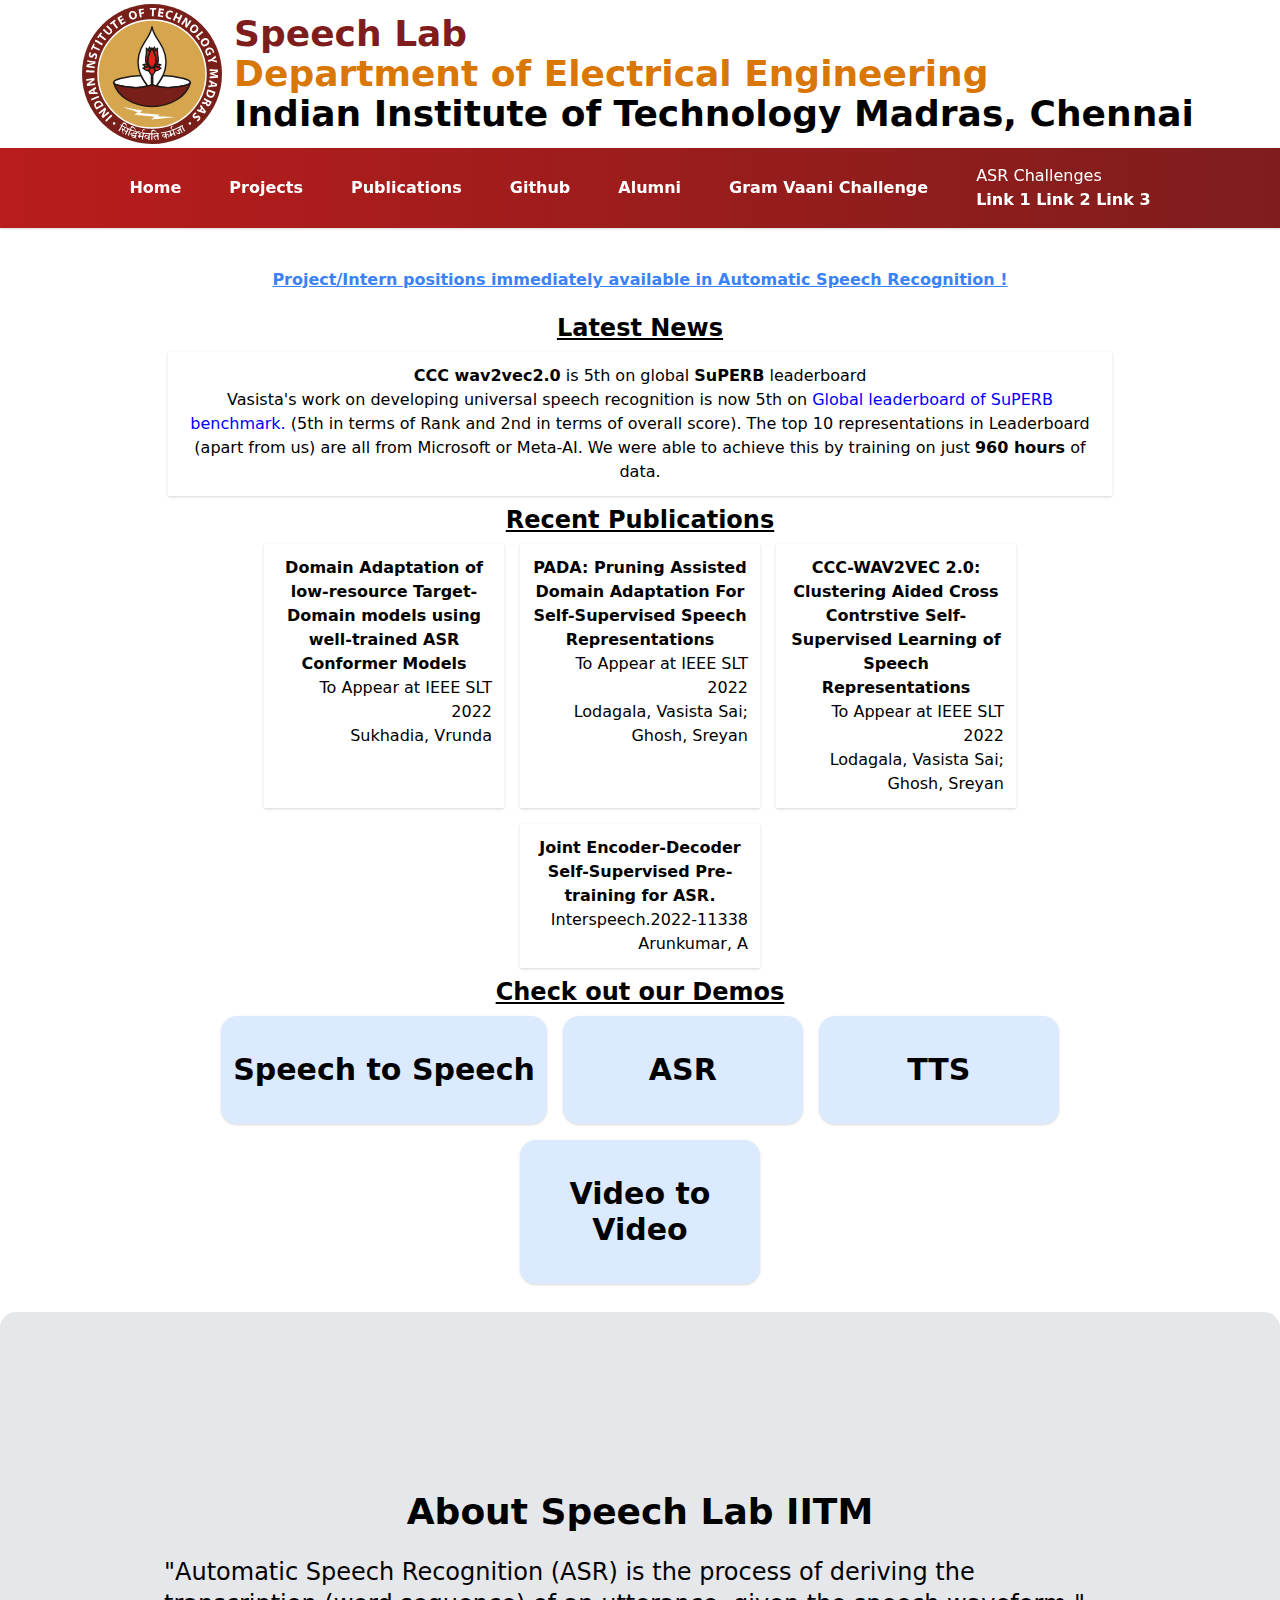
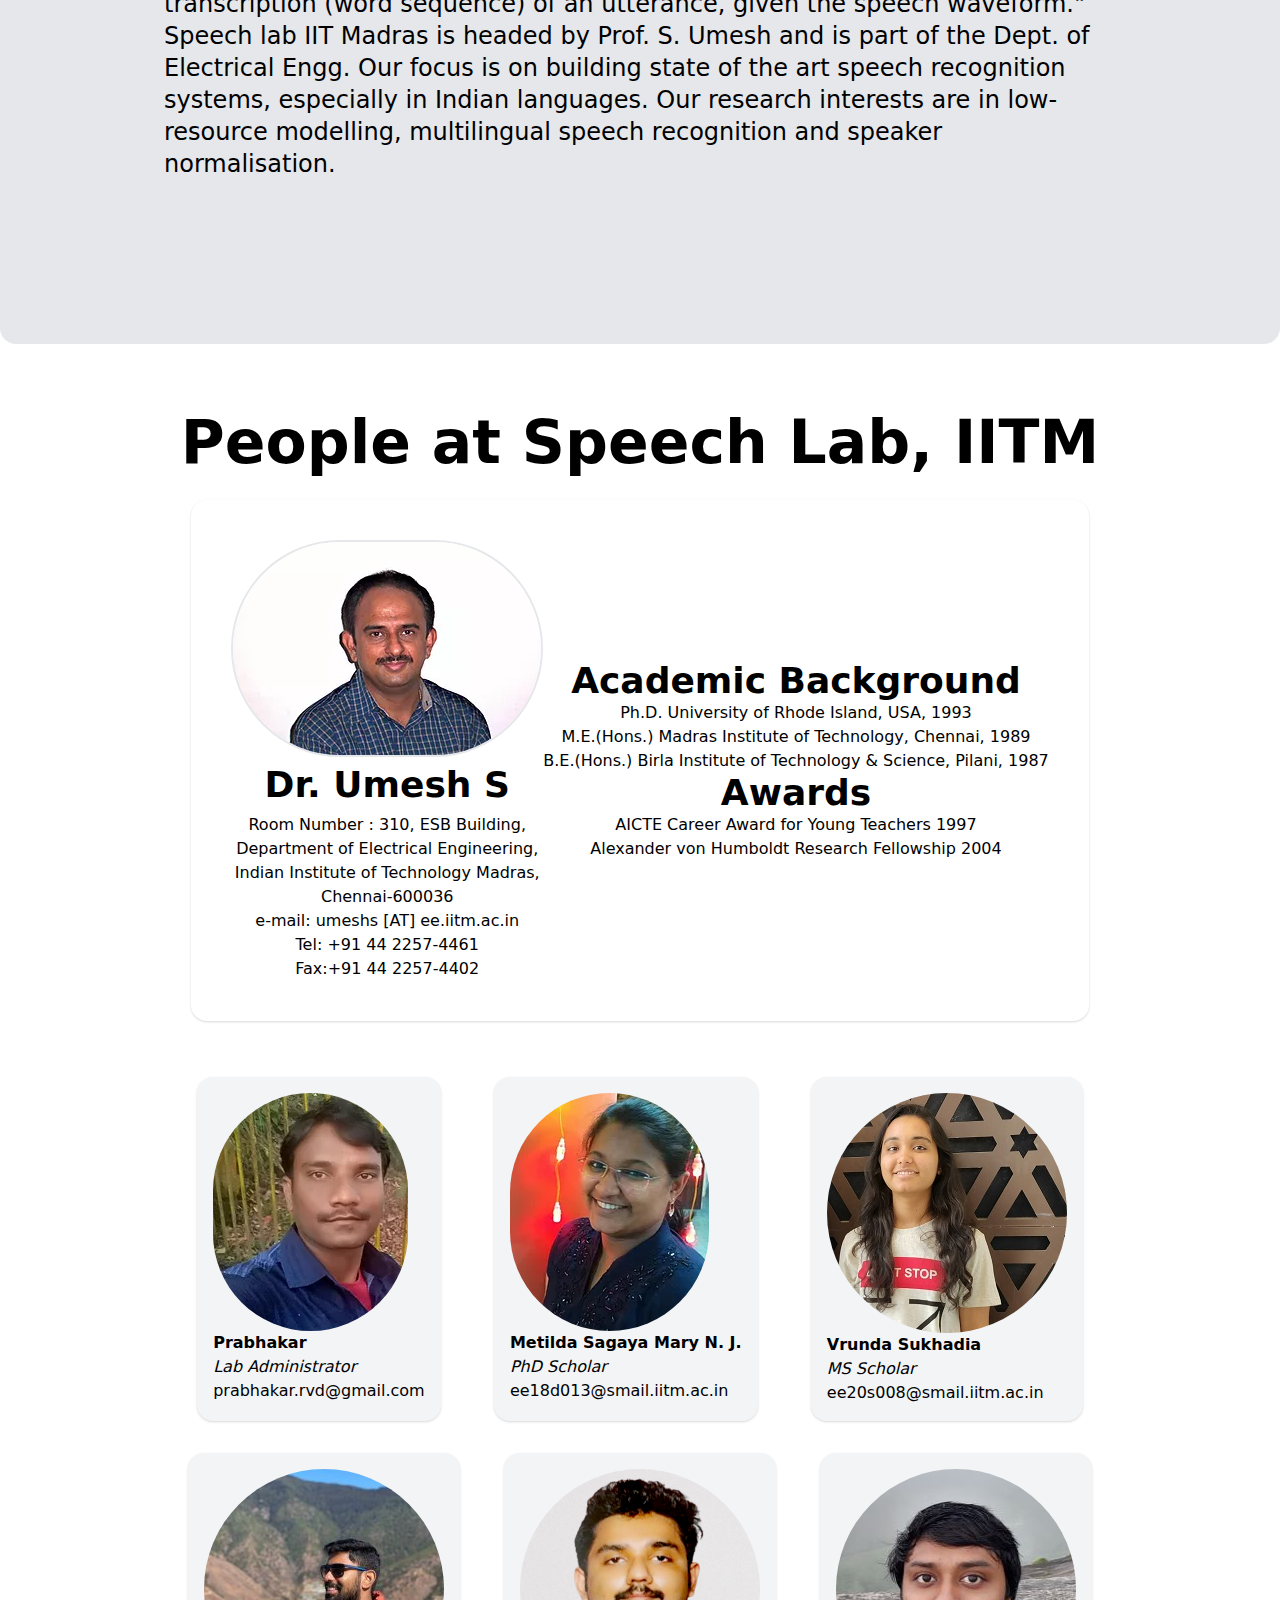
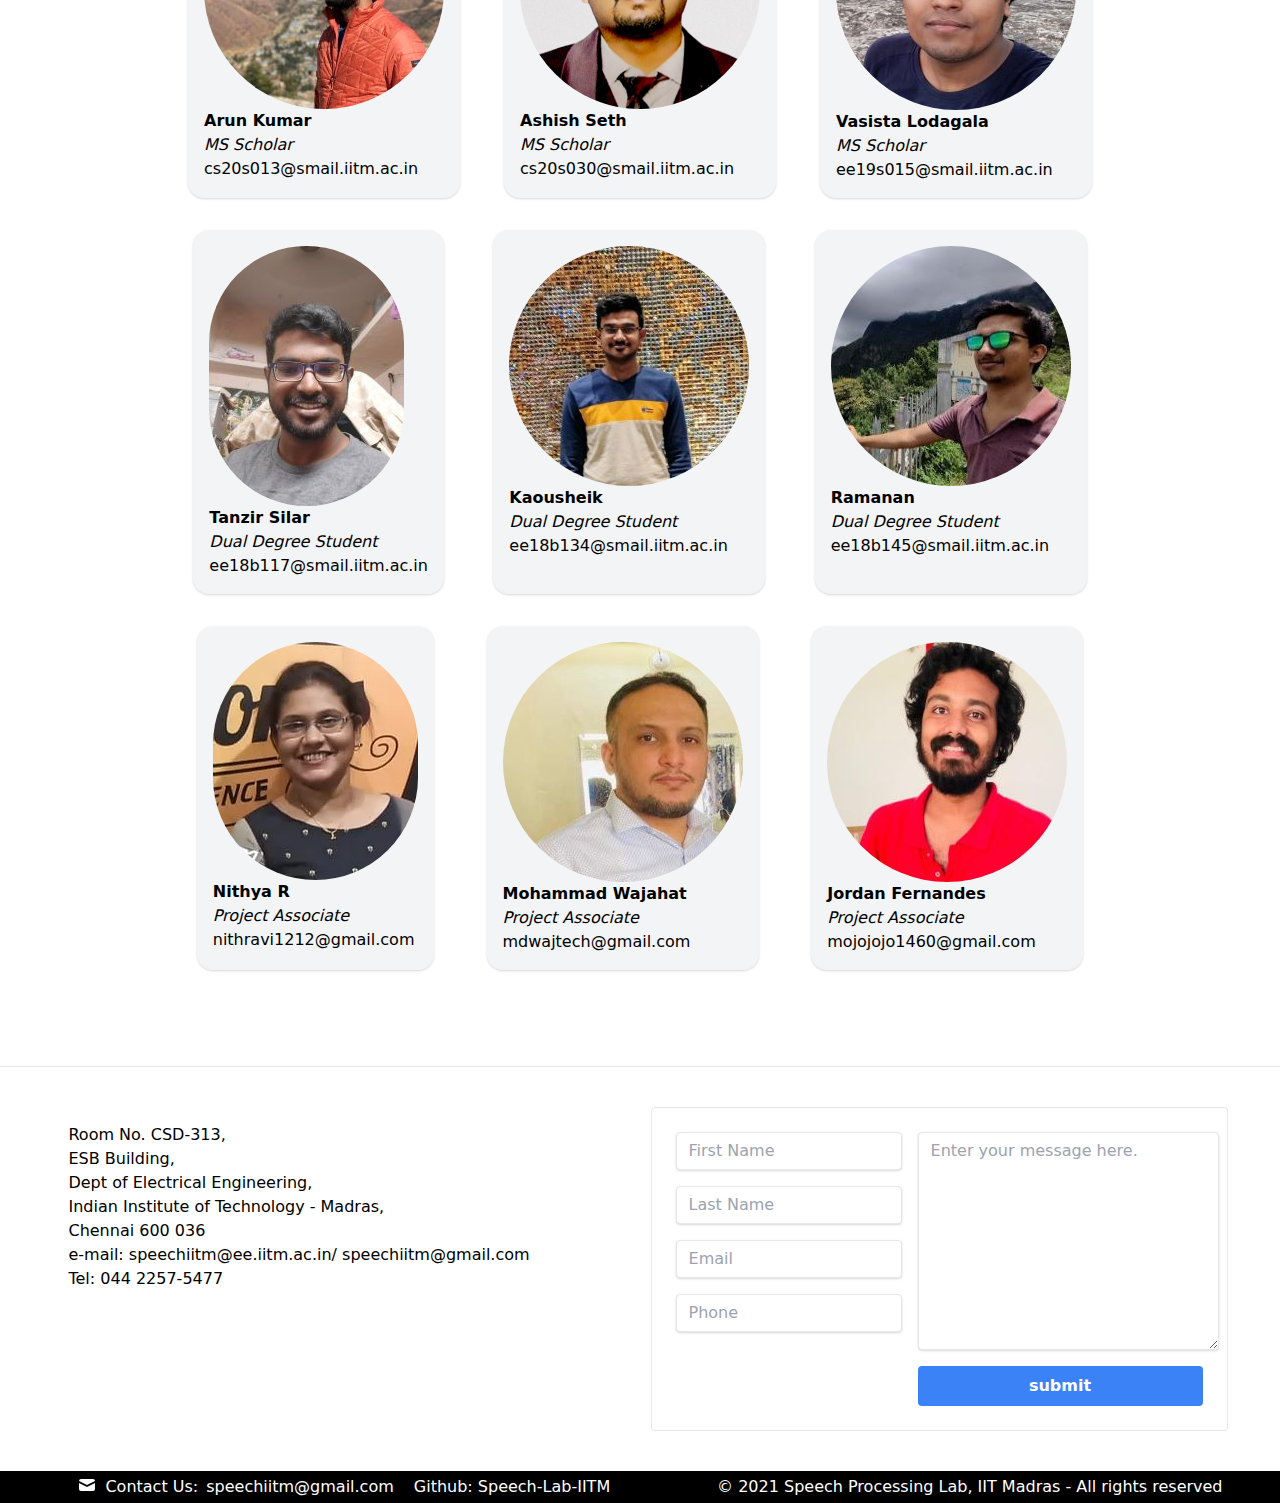
==== SpeechLab/index.html @ a09513f7 "Update index.html" ====
<!doctype html>
    <html>
    <head>
    <meta charset="UTF-8" />
    <meta name="viewport" content="width=device-width, initial-scale=1.0" />
    <title>Speech Processing Lab, IIT Madras</title>
    <link rel="shortcut icon" href="../Assets/Images/favicon.ico" type="image/vnd.microsoft.icon" />

    <link href="../tailwind.css" rel="stylesheet">
    <link href="../index.css" rel="stylesheet">
    </head>
    <body>
        

        <div class="">



        </div>

        <div class="flex justify-center items-center flex-wrap rounded-2xl">
                <div class="rounded-2xl flex justify-center items-center px-4">
                    <a href="https://www.iitm.ac.in/">
                        <img class="m-1 float-left" width="140px" height="140px"  src="../Assets/Images/IIT_Madras_Logo.svg" alt="IITM badge">
                    </a>   
                    <div class="flex flex-col mx-2 font-bold">
                        <div class="text-2xl sm:text-4xl text-red-900">Speech Lab</div>
                        <div class="text-2xl sm:text-4xl text-yellow-600" >Department of Electrical Engineering</div>
                        <div class="text-2xl sm:text-4xl ">Indian Institute of Technology Madras, Chennai</div>
                    </div>
        <!--<marquee class="text-red-900 font-extrabold "></marquee>-->
             </div>   
        </div>

        <nav class="bg-white flex justify-center sticky text-white top-0 shadow bg-gradient-to-r from-red-700 to-red-900">

            <ul class=" flex justify-around items-center flex-wrap font-semibold">
                <a href="index.html" >
                    <li class="rounded-2xl hover:text-white py-4 px-6 hover:bg-gray-900">Home</li>
                </a>
                <a href="projects.html">
                    <li class="rounded-2xl hover:text-white py-4 px-6 hover:bg-gray-900">Projects</li>
                </a>
                <a href="publications.html">
                    <li class="rounded-2xl hover:text-white py-4 px-6 hover:bg-gray-900">Publications</li>
                </a>
                <a href="https://github.com/Speech-Lab-IITM" target="_blank">
                    <li class="rounded-2xl hover:text-white py-4 px-6 hover:bg-gray-900">Github</li>
                </a>
                <a href="alumni.html">
                    <li class="rounded-2xl hover:text-white py-4 px-6 hover:bg-gray-900">Alumni</li>
                </a>
                <a href="https://sites.google.com/view/gramvaaniasrchallenge/home">
                <li class="rounded-2xl hover:text-white py-4 px-6 hover:bg-gray-900">Gram Vaani Challenge</li>
                </a>
                </a>

                <div class="dropdown rounded-2xl hover:text-white py-4 px-6 hover:bg-gray-900">
                        <button class="dropbtn">ASR Challenges
                            <i class="fa fa-caret-down"></i>
                        </button>
                        <div class="dropdown-content">
                            <a href="#">Link 1</a>
                            <a href="#">Link 2</a>
                            <a href="#">Link 3</a>
                        </div>
                </div>
            </ul>
                <!-- Current: "bg-gray-900 text-white", Default: "text-gray-300 hover:bg-gray-700 hover:text-white"style="background: url('./backgroung_image.png')" -->
        </nav>



        <div>

        <div class="flex flex-col py-5 px-10 sm:px-40" >
            <a href="projects.html" class="home-page-animation text-center text-1xl font-extrabold p-5 text-blue-500">Project/Intern  positions immediately available in Automatic Speech Recognition !</a>
            <div class="flex justify-center flex-wrap text-left">
            <h1 class="text-2xl" style="text-decoration: underline;"><b>Latest News</b></h1>
            </div>
            <div class="flex justify-center flex-wrap text-center">
                <div class="py-3 px-3 m-2 shadow rounded-1xl">
                    <h1><b>CCC wav2vec2.0</b> is 5th on global <b>SuPERB</b> leaderboard</h1>
                    <h2>Vasista's work on developing universal speech recognition is now 5th on  <a href="https://superbbenchmark.org/leaderboard?subset=Public+Set" target="_blank" style="color: blue;">Global leaderboard of SuPERB benchmark.</a> (5th in terms of Rank and 2nd in terms of overall score). 
                        The top 10 representations in Leaderboard  (apart from us) are all from Microsoft or Meta-AI. 
                        We were able to achieve this by training on just <b>960 hours</b> of data.
                    </h2>
                </div>
            </div>
            <div class="flex justify-center flex-wrap text-left">
                <h1 class="text-2xl" style="text-decoration: underline;"><b>Recent Publications</b></h1>
                </div>
            <div class="flex justify-center flex-wrap text-center">
                
                <div class="w-60 py-3 px-3 m-2 shadow rounded-1xl">
                    
                    <h1><b>Domain Adaptation of low-resource Target-Domain models using well-trained ASR Conformer Models</b></h1>
                    <h2 class="text-right"> <span>To Appear at IEEE SLT 2022</span></h2>
                    <h2 class="text-right">Sukhadia, Vrunda</h2>
                </div>
                <div class="w-60 py-3 px-3 m-2 shadow rounded-1xl">
                    <h1><b>PADA: Pruning Assisted Domain Adaptation For Self-Supervised Speech Representations</b></h1>
                    <h2 class="text-right"> <span>To Appear at IEEE SLT 2022</span></h2>
                    <h2 class="text-right">Lodagala, Vasista Sai;</h2>
                    <h2 class="text-right"> Ghosh, Sreyan</h2>

                </div>
                <div class="w-60 py-3 px-3 m-2 shadow rounded-1xl">
                    <h1 class="text-1xl"><b>CCC-WAV2VEC 2.0: Clustering Aided Cross Contrstive Self-Supervised Learning of Speech Representations</b></h1>
                    <h2 class="text-right"> <span>To Appear at IEEE SLT 2022</span></h2>
                    <h2 class="text-right">Lodagala, Vasista Sai;</h2>
                    <h2 class="text-right"> Ghosh, Sreyan</h2>
                </div>
                <div class="w-60 py-3 px-3 m-2 shadow rounded-1xl">
                    <h1><b>Joint Encoder-Decoder Self-Supervised Pre-training for ASR.</b></h1>
                    <h2 class="text-right"> <span> Interspeech.2022-11338</span></h2>
                    <h2 class="text-right">Arunkumar, A</h2>
                </div>
            </div>
            <div class="flex justify-center flex-wrap text-left">
                <h1 class="text-2xl" style="text-decoration: underline;"><b>Check out our Demos</b></h1>
                </div>
            <div class="flex justify-center flex-wrap text-center">
                
                <div class="w-120 bg-blue-100 py-3 px-3 m-2 shadow rounded-2xl hover:bg-gray-900 hover:text-white">
                    
                    <a class="py-3 px-3 mx-auto" href="https://asr.iitm.ac.in/test2/" target="_blank">
                        <h1 class="text-3xl  font-bold">Speech to Speech</h1>
                        <!-- Speak or Upload a Audio and Translate Speech to a new language -->
                    </a>
                </div>
                <div class="w-60 bg-blue-100 py-3 px-3 m-2 shadow rounded-2xl hover:bg-gray-900 hover:text-white">
                    
                    <a class="py-3 px-3 mx-auto" href="https://asr.iitm.ac.in/asr/v2/" target="_blank">
                        <h1 class="text-3xl  font-bold">ASR</h1>
                        <!-- Tap and Speak  -->
                    </a>
                </div>
                <div class="w-60 bg-blue-100 py-3 px-3 m-2 shadow rounded-2xl hover:bg-gray-900 hover:text-white">
                    <a  class="py-3 px-3 m-2" href="https://asr.iitm.ac.in/ttsv2" target="_blank">
                        <h1 class="text-3xl  font-bold">TTS</h1>
                        <!-- Developed by <a href="http://www.cse.iitm.ac.in/lab_details.php?arg=MTQ=" target="_blank" style="color: blue;">SMT Lab</a> -->
                    </a>
                </div>
                <div class="w-60 bg-blue-100 py-3 px-3 m-2 shadow rounded-2xl hover:bg-gray-900 hover:text-white">
                    <a class="py-3 px-3 m-2" href="https://asr.iitm.ac.in/stage" target="_blank">
                        <h1 class="text-3xl mx-auto  font-bold">Video to Video</h1>
                        <!-- Speech translation for
                        video files !!! -->
                    </a>
                </div>
            </div>
            <!--
            <div>
            <div class="bg-blue-100 py-3 px-3 m-2 shadow hover:bg-gray-900 hover:text-white">
                <a class="py-3 px-3 m-2" href="https://asr.iitm.ac.in/web_demo/asr_new_MTab/" target="_blank">
                    <h1 class="text-4xl p-4 font-bold">Machine Translation</h1>
                    Machine Translation, From English 
                    Text to Hindi Text !!
                </a>
            </div>
            <div class="bg-blue-100 py-3 px-3 m-2 shadow hover:bg-gray-900 hover:text-white">
                <a class="py-3 px-3 m-2" href="https://www.iitm.ac.in/speech/asr_new_SSab/" target="_blank">
                    <h1 class="text-4xl p-4  font-bold">Speech2Speech</h1>
                    Speech2Speech, From English Audio
                    to Hindi Audio !!!
                </a>
            </div>
            
        </div>
-->
        </div>

        <div class="rounded-2xl flex flex-col justify-center items-center py-40 px-40 bg-gradient-to-r from-gray-200 to-gray-200"  >
            <h1 class="font-extrabold text-4xl p-5">About Speech Lab IITM</h1>
            <p class="text-2xl break-words   py-1 px-1">
                "Automatic Speech Recognition (ASR) is the process of deriving the transcription (word sequence) 
                of an utterance, given the speech waveform."
                Speech lab IIT Madras is headed by Prof. S. Umesh and is part of the Dept. of Electrical Engg.
                Our focus is on building state of the art speech recognition systems, especially in Indian languages.
                 Our research interests are in low-resource modelling, multilingual speech recognition and speaker normalisation.
            </p>
        </div>
        <div class="bg-blu-100 p-5">
        <div class="flex justify-center align-middle flex-wrap p-5" >
            <div class="text-6xl p-2 text-center font-bold m-5">People at Speech Lab, IITM</div>

            <a href="../index.html">
            <div class="flex justify-center align-middle  shadow rounded-2xl p-10">
                
                <div class="flex flex-col justify-center items-center">
                    <div class="">
                        <img class="rounded-full border-2 " src="../Assets/Images/umesh.webp" alt="Prof Umesh">
                    </div>
                    <div class=" flex flex-col justify-center items-center">
                        <div class="text-4xl p-2 font-bold">Dr. Umesh S</div>
                        <div>Room Number : 310, ESB Building,</div>
                        <div>Department of Electrical Engineering,</div>
                        <div>Indian Institute of Technology Madras,</div>
                        <div>Chennai-600036</div>
                        <div>e-mail: umeshs [AT] ee.iitm.ac.in</div>
                        <div>Tel: +91 44 2257-4461</div>
                        <div>Fax:+91 44 2257-4402</div>
                    </div>
                </div>
                <div class="flex flex-col justify-center items-center rounded-2xl" >
                    <div class="flex flex-col justify-center items-center rounded-2xl ">
                        <div class="text-4xl font-bold">Academic Background</div>
                        <h6>Ph.D. University of Rhode Island, USA, 1993</h6>
                        <div>M.E.(Hons.) Madras Institute of Technology, Chennai, 1989</div>
                        <div>B.E.(Hons.) Birla Institute of Technology & Science, Pilani, 1987</div>
                    </div>
                    <div class="flex flex-col justify-center items-center rounded-2xl">
                        <div class="text-4xl font-bold">Awards</div>
                        <div>AICTE Career Award for Young Teachers 1997</div>
                        <div>Alexander von Humboldt Research Fellowship 2004</div>
                    </div>
                </div>
            </div>
        </a>
        </div>
    </div>
        <div class="rounded-2xl px-20 pb-20 flex flex-col justify-between align-middle">
            <div class="flex flex-row flex-wrap justify-evenly px-20" >
                <div class="p-4 m-4 shadow rounded-2xl bg-gray-100">
                    <img src="../Assets/Images/Prabha_edited.webp" alt="Prabhakar Photo" class="rounded-full">
                    <div><strong>Prabhakar</strong> </div>
                    <div><em>Lab Administrator</em></div>
                    <div>prabhakar.rvd@gmail.com</div>
                </div>
                <div class="p-4 m-4 shadow rounded-2xl bg-gray-100"> 
                    <img src="../Assets/Images/metilda1_edited.webp" alt="" class="rounded-full">
                    <div><strong>Metilda Sagaya Mary N. J.</strong></div>
                    <div><em>PhD Scholar</em> </div>
                    <div>ee18d013@smail.iitm.ac.in</div>
                </div>
                <!--
                <div class="p-4">
                    <img src="../Assets/Images/Vishwas_edited.webp" alt="" class="rounded-full">
                    <div><strong>Vishwas M Shetty</strong></div> 
                    <div><em>MS Scholar</em></div>
                    <div>vishwas9410@gmail.com</div>
                </div>
                -->
                <div class="p-4 m-4 shadow rounded-2xl bg-gray-100">
                    <img src="../Assets/Images/vrunda_sukhadia.jpeg" alt="" class="rounded-full">
                    <div><strong>Vrunda Sukhadia</strong></div> 
                    <div><em>MS Scholar</em></div>
                    <div>ee20s008@smail.iitm.ac.in</div>
                </div>
                <div class="p-4 m-4 shadow rounded-2xl bg-gray-100">
                    <img src="../Assets/Images/arun.jpg" alt="" class="rounded-full">
                    <div><strong>Arun Kumar</strong></div> 
                    <div><em>MS Scholar</em></div>
                    <div>cs20s013@smail.iitm.ac.in</div>
                </div>
                <div class="p-4 m-4 shadow rounded-2xl bg-gray-100">
                    <img src="../Assets/Images/ashish-1.png" alt="" class="rounded-full">
                    <div><strong>Ashish Seth</strong></div> 
                    <div><em>MS Scholar</em></div>
                    <div>cs20s030@smail.iitm.ac.in</div>
                </div>
                <div class="p-4 m-4 shadow rounded-2xl bg-gray-100">
                    <img src="../Assets/Images/vasista.jpg" alt="" class="rounded-full">
                    <div><strong>Vasista Lodagala</strong></div> 
                    <div><em>MS Scholar</em></div>
                    <div>ee19s015@smail.iitm.ac.in</div>
                </div>
                <div class="p-4 m-4 shadow rounded-2xl bg-gray-100">
                    <img src="../Assets/Images/tanzir-1.jpg" alt="" class="rounded-full">
                    <div><strong>Tanzir Silar</strong></div> 
                    <div><em>Dual Degree Student</em></div>
                    <div>ee18b117@smail.iitm.ac.in</div>
                </div>
                <div class="p-4 m-4 shadow rounded-2xl bg-gray-100">
                    <img src="../Assets/Images/kaousheik.jpg" alt="" class="rounded-full">
                    <div><strong>Kaousheik</strong></div> 
                    <div><em>Dual Degree Student</em></div>
                    <div>ee18b134@smail.iitm.ac.in</div>
                </div>
                <div class="p-4 m-4 shadow rounded-2xl bg-gray-100">
                    <img src="../Assets/Images/ramzz.jpg" alt="" class="rounded-full">
                    <div><strong>Ramanan</strong></div> 
                    <div><em>Dual Degree Student</em></div>
                    <div>ee18b145@smail.iitm.ac.in</div>
                </div>

                <div class="p-4 m-4 shadow rounded-2xl bg-gray-100">
                    <img src="../Assets/Images/nith1_edited.webp" alt="" class="rounded-full">
                    <div><strong>Nithya R</strong></div> 
                    <div><em>Project Associate</em></div>
                    <div>nithravi1212@gmail.com</div>
                </div>
                <div class="p-4 m-4 shadow rounded-2xl bg-gray-100">
                    <img src="../Assets/Images/mwj-1.jpg" alt="" class="rounded-full">
                    <div><strong>Mohammad Wajahat</strong></div> 
                    <div><em>Project Associate</em></div>
                    <div>mdwajtech@gmail.com</div>
                </div>
                <div class="p-4 m-4 shadow rounded-2xl bg-gray-100">
                    <img src="../Assets/Images/jordan.jpg" alt="" class="rounded-full">
                    <div><strong>Jordan Fernandes</strong></div> 
                    <div><em>Project Associate</em></div>
                    <div>mojojojo1460@gmail.com</div>
                </div>

                </div>
            </div>
        </div>
        <hr>
        <footer class="flex justify-around align-middle py-10 flex-wrap" >
            <div class="p-4" id="contact">
                <div>Room No. CSD-313,</div>
                <div>ESB Building,</div>
                <div>Dept of Electrical Engineering,</div>
                <div>Indian Institute of Technology - Madras,</div>
                <div>Chennai 600 036</div>
                <div>e-mail: speechiitm@ee.iitm.ac.in/ speechiitm@gmail.com</div>
                <div>Tel:  044 2257-5477    </div>        
            </div>
            <!---->
            <div class="p-4 bg-white border rounded">
                <form action="" method="post" class="flex flex-row flex-wrap ">
                    
                    <div>
                        <div class="p-2">
                            <input class="shadow appearance-none border rounded w-full py-2 px-3 text-gray-700 leading-tight focus:outline-none focus:shadow-outline" type="text" name="first-name" id="first-name" placeholder="First Name">
                        </div>
                        <div class="p-2">
                            <input class="shadow appearance-none border rounded w-full py-2 px-3 text-gray-700 leading-tight focus:outline-none focus:shadow-outline" type="text" name="last-name" id="last-name" placeholder="Last Name">
                        </div>
                        <div class="p-2">
                            <input class="shadow appearance-none border rounded w-full py-2 px-3 text-gray-700 leading-tight focus:outline-none focus:shadow-outline" type="email" name="email" id="email" placeholder="Email">
                        </div>
                        <div class="p-2">
                            <input class="shadow appearance-none border rounded w-full py-2 px-3 text-gray-700 leading-tight focus:outline-none focus:shadow-outline" type="text" name="phone" id="phone" placeholder="Phone ">
                        </div>
                    </div>
                    <div class="flex flex-col">
                        <textarea class="m-2 shadow appearance-none border rounded w-full py-2 px-3 text-gray-700 leading-tight focus:outline-none focus:shadow-outline" name="message" id="input_message" cols="30" rows="10" placeholder="Enter your message here." ></textarea>
                        <input class="m-2 bg-blue-500 hover:bg-blue-700 text-white font-bold py-2 px-4 rounded focus:outline-none focus:shadow-outline" type="submit" value="submit">
                    </div>
                    
                </form>
            </div> 

            
        </footer>
        <div class="bg-black text-white flex justify-around p-1 flex-wrap">
            <div class="flex flex-wrap">         
                <div class="text-right px-5 flex">
                    <svg xmlns="http://www.w3.org/2000/svg" class="h-5 w-5" viewBox="0 0 20 20" fill="currentColor">
                    <path d="M2.003 5.884L10 9.882l7.997-3.998A2 2 0 0016 4H4a2 2 0 00-1.997 1.884z" />
                    <path d="M18 8.118l-8 4-8-4V14a2 2 0 002 2h12a2 2 0 002-2V8.118z" />
                    </svg>
                    <a href="#contact" class="px-2">Contact Us: <a href="mailto:speechiitm@gmail.com">speechiitm@gmail.com</a>
                </div>
                <div class="text-right">Github: <a href="https://github.com/Speech-Lab-IITM" target="_blank">Speech-Lab-IITM</a></div>
            </div>
            <div style="text-align: right;">© 2021 Speech Processing Lab, IIT Madras - All rights reserved
        </div>
    </div>
       
    </body>
    </html>
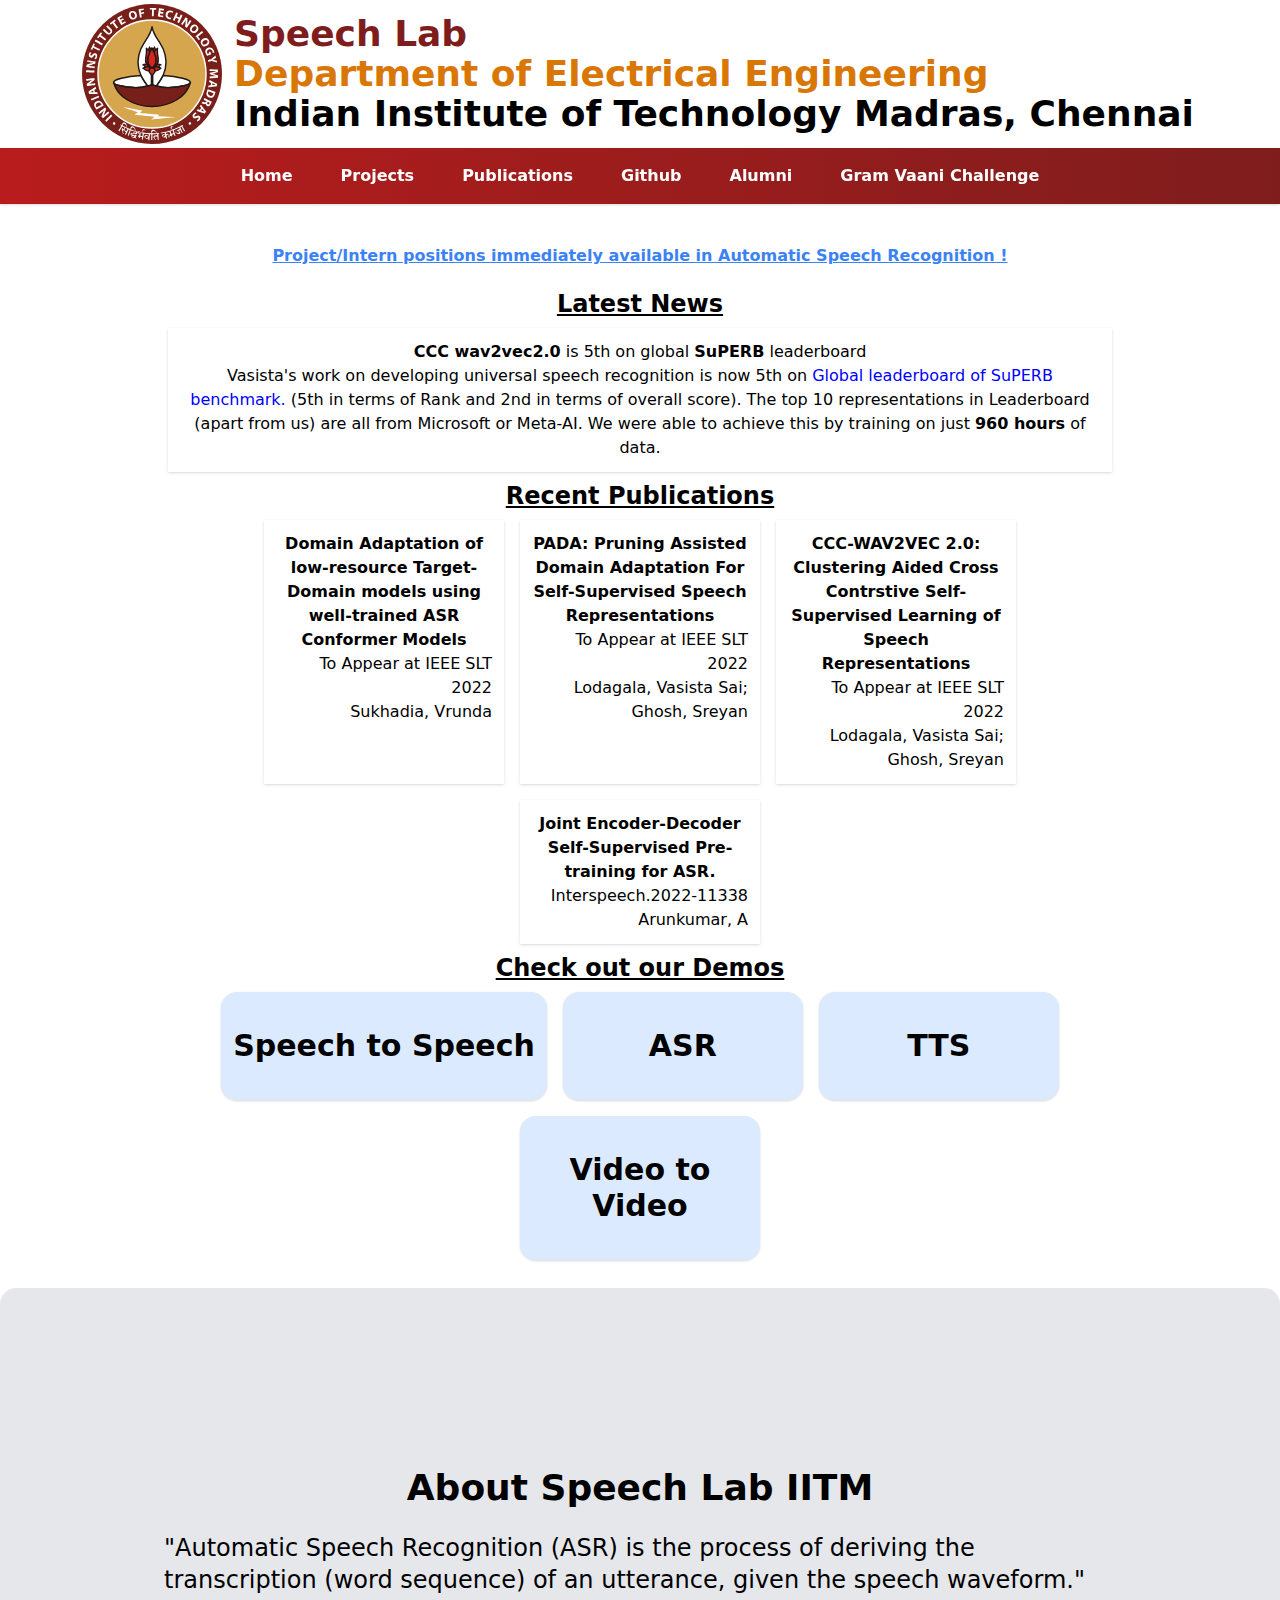
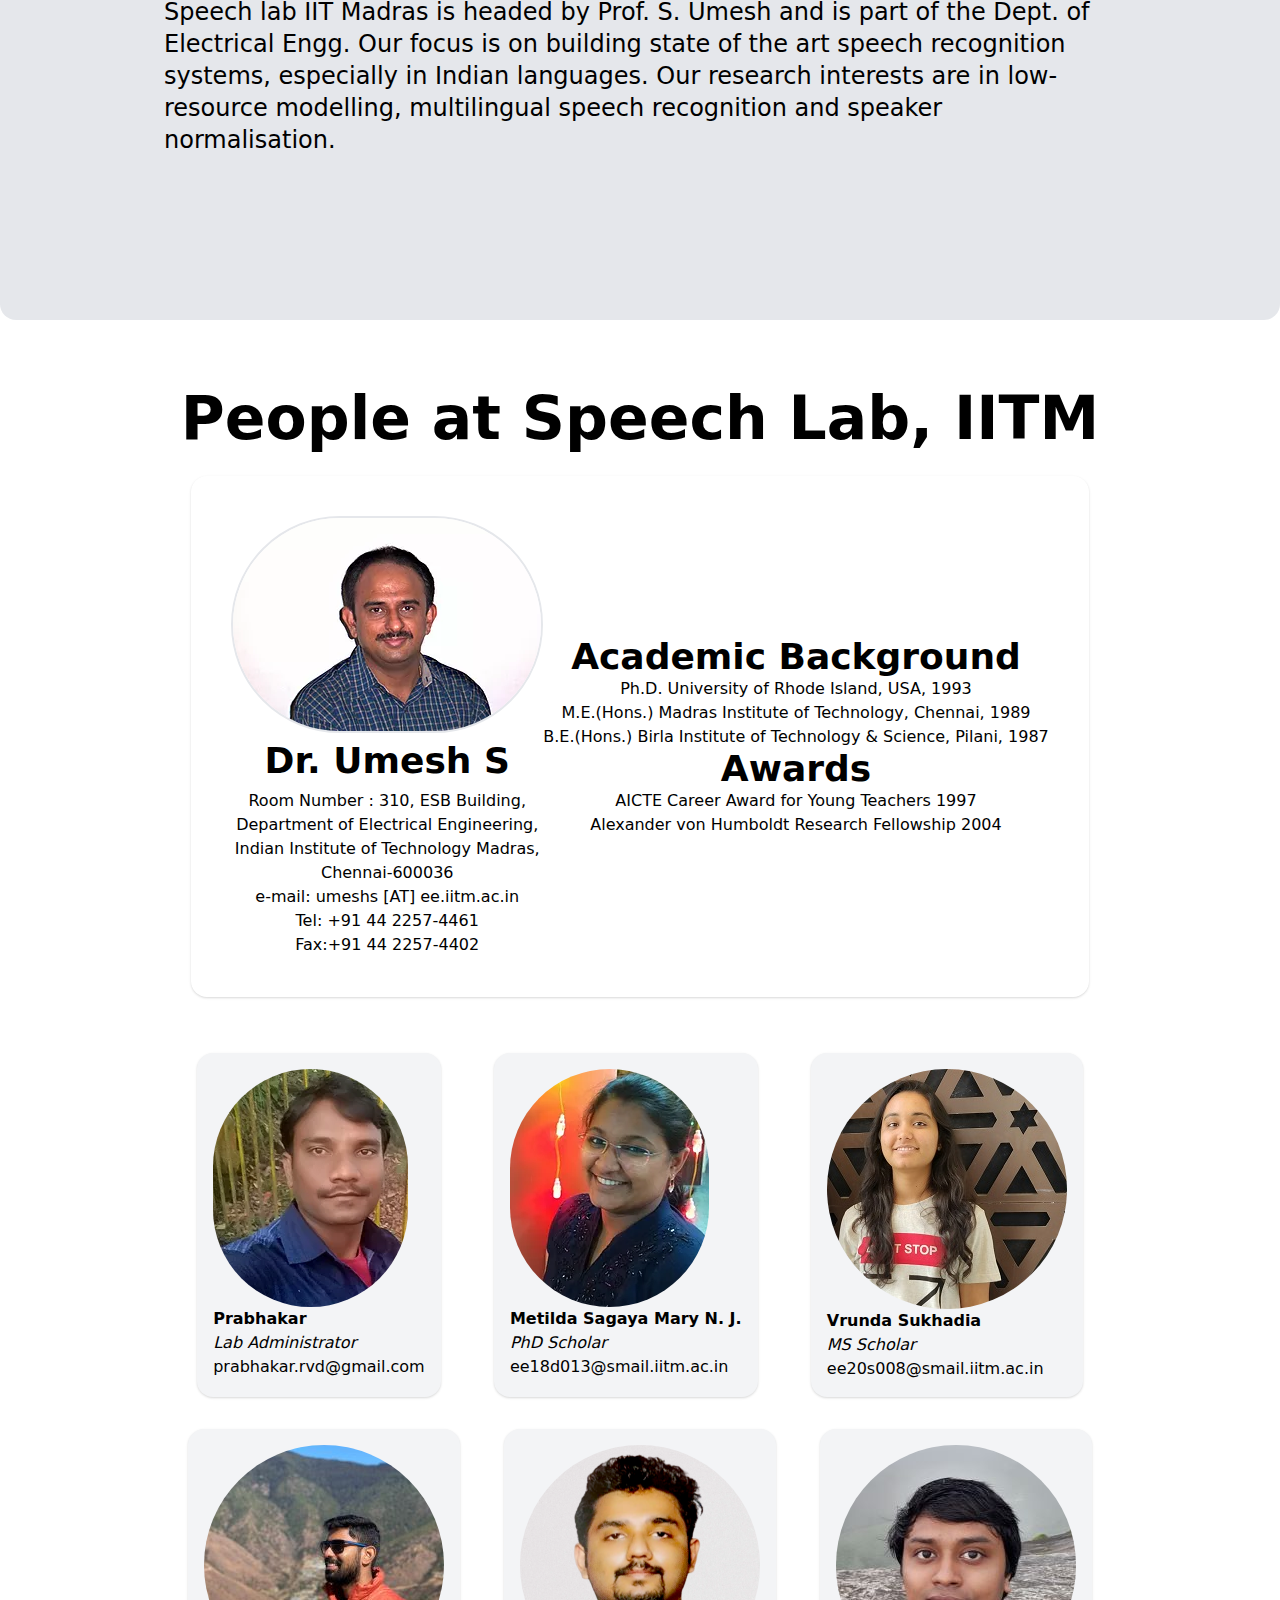
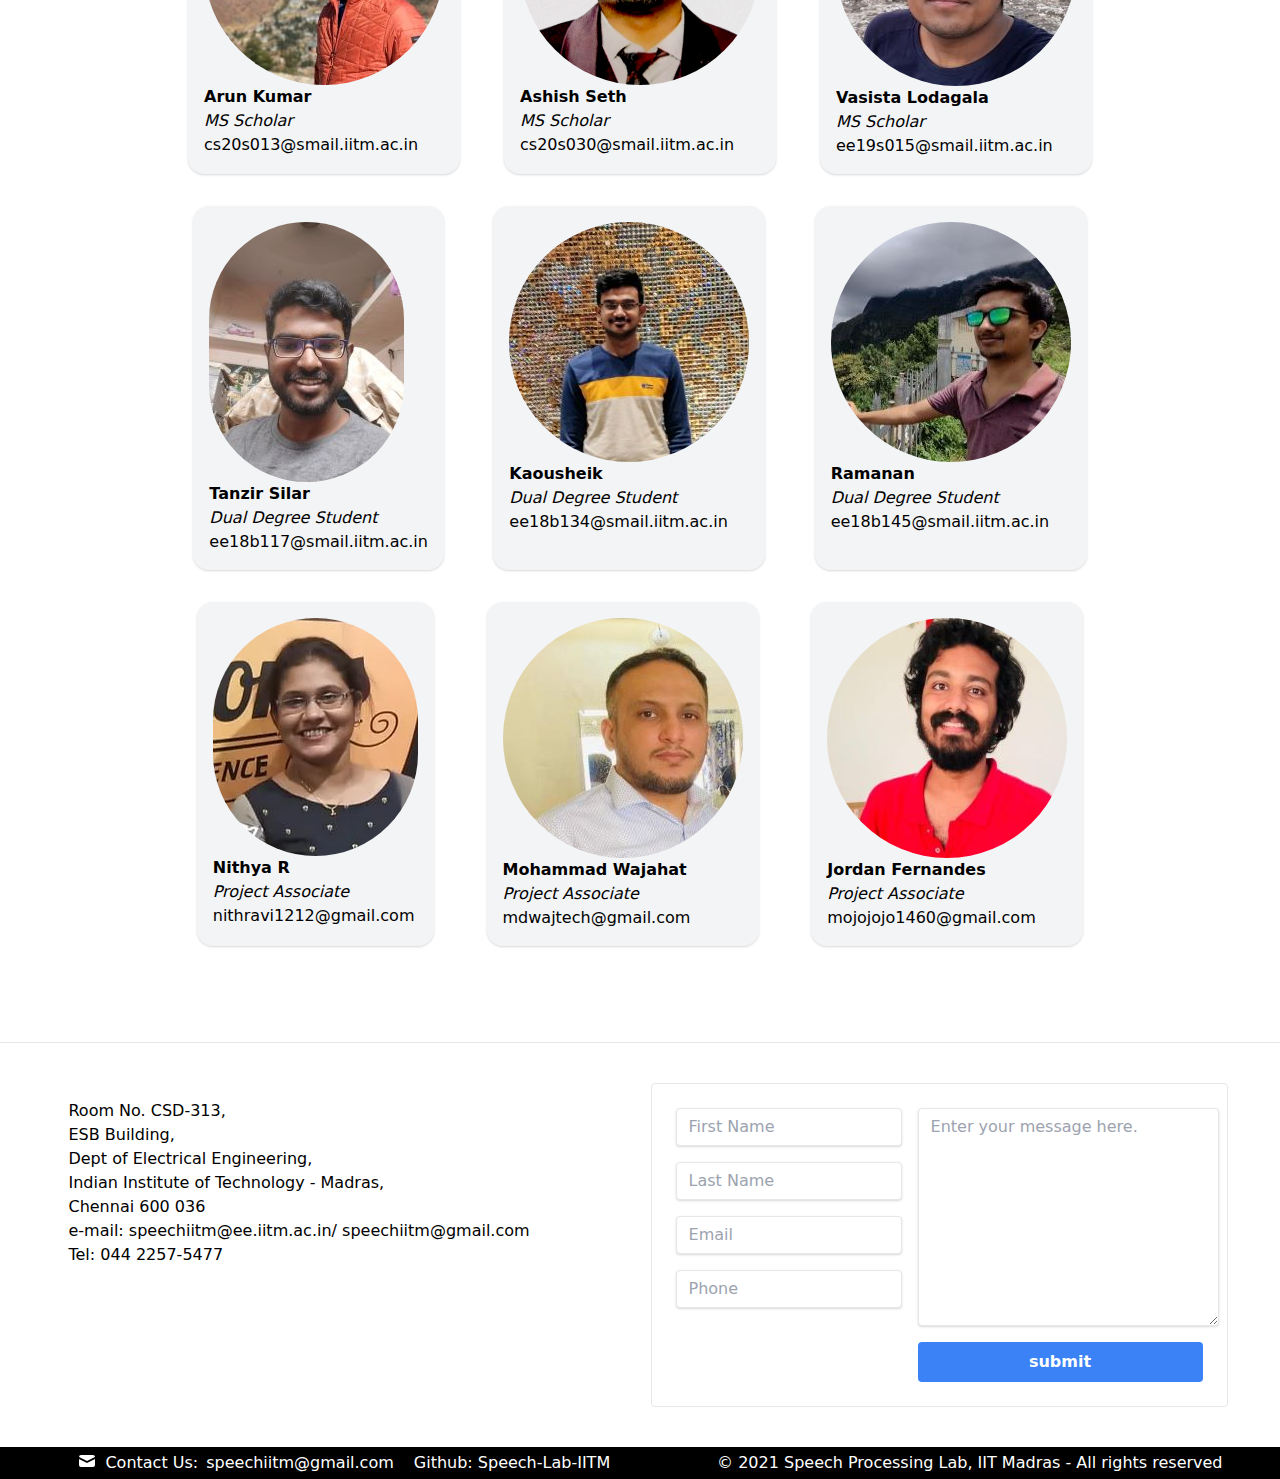
==== commit 14d26097: "Update index.html" ====
--- a/SpeechLab/index.html
+++ b/SpeechLab/index.html
@@ -55,16 +55,6 @@
                 </a>
                 </a>
 
-                <div class="dropdown rounded-2xl hover:text-white py-4 px-6 hover:bg-gray-900">
-                        <button class="dropbtn">ASR Challenges
-                            <i class="fa fa-caret-down"></i>
-                        </button>
-                        <div class="dropdown-content">
-                            <a href="#">Link 1</a>
-                            <a href="#">Link 2</a>
-                            <a href="#">Link 3</a>
-                        </div>
-                </div>
             </ul>
                 <!-- Current: "bg-gray-900 text-white", Default: "text-gray-300 hover:bg-gray-700 hover:text-white"style="background: url('./backgroung_image.png')" -->
         </nav>
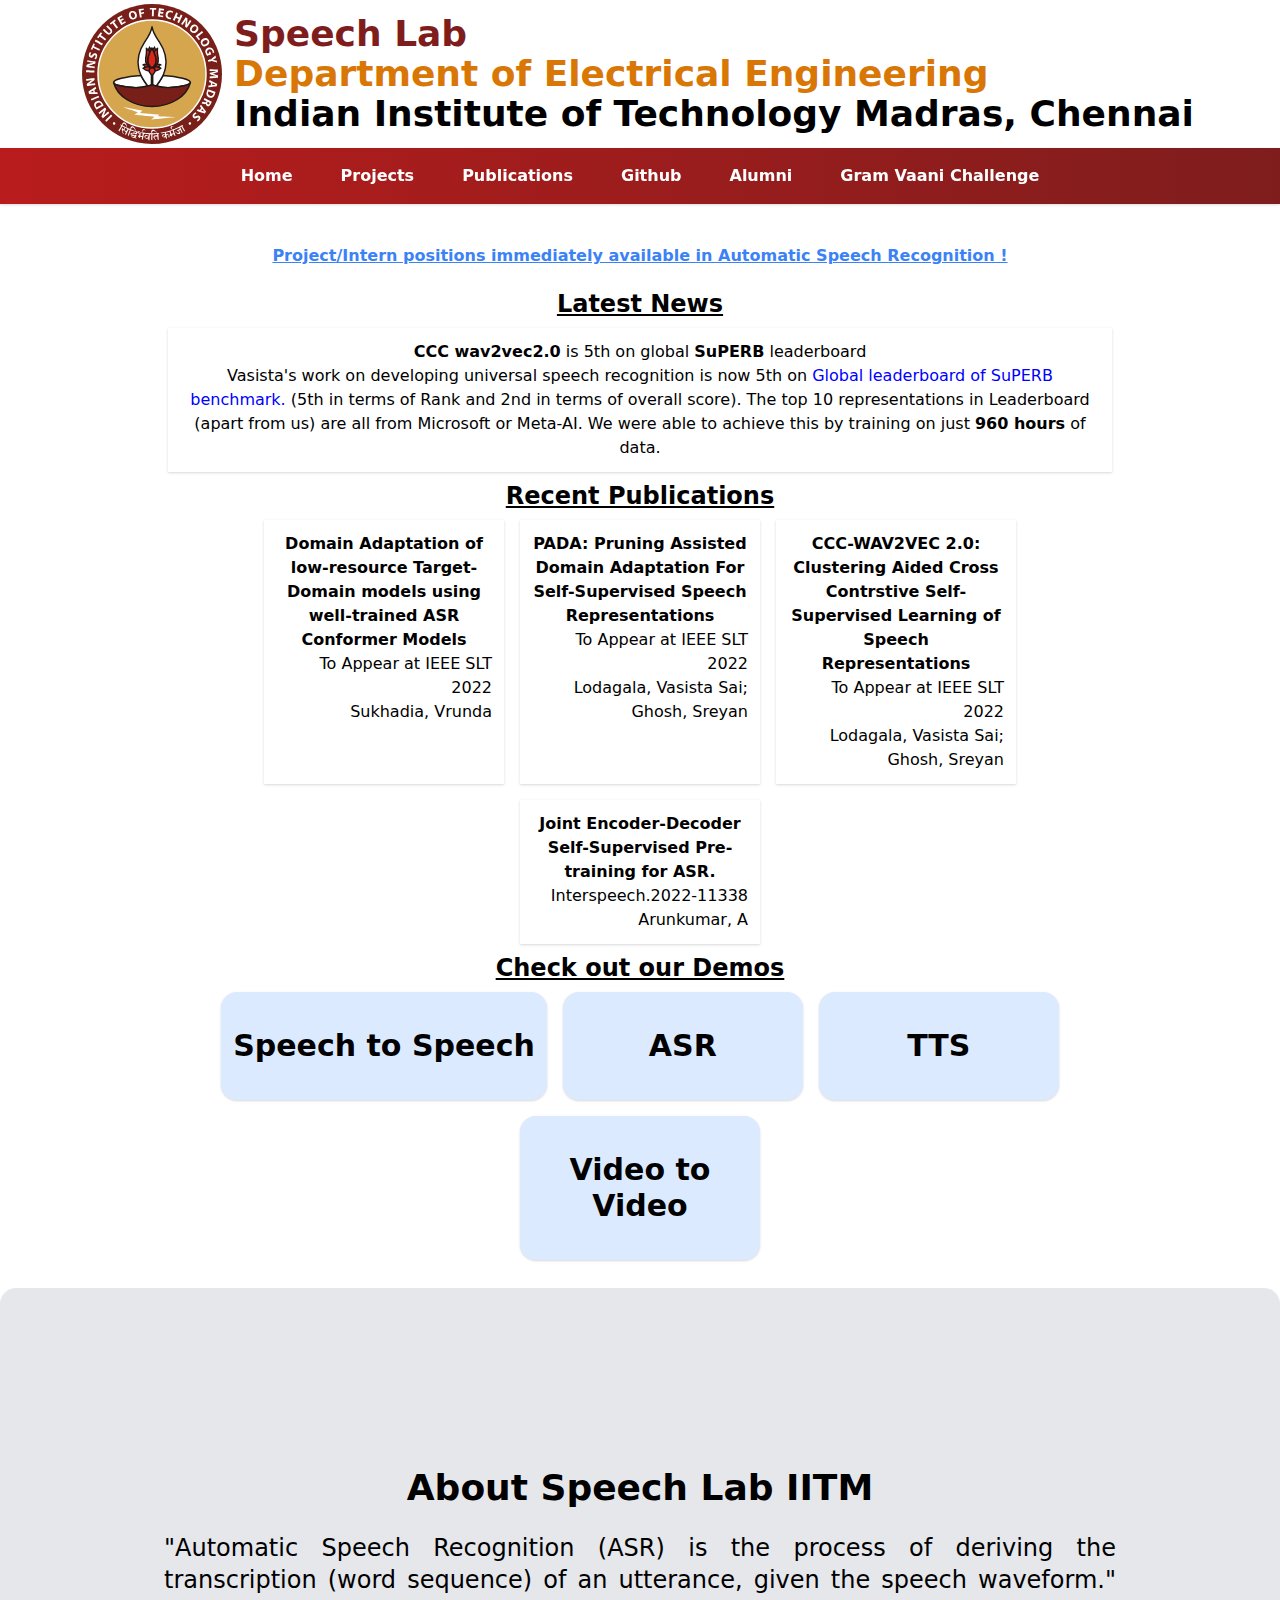
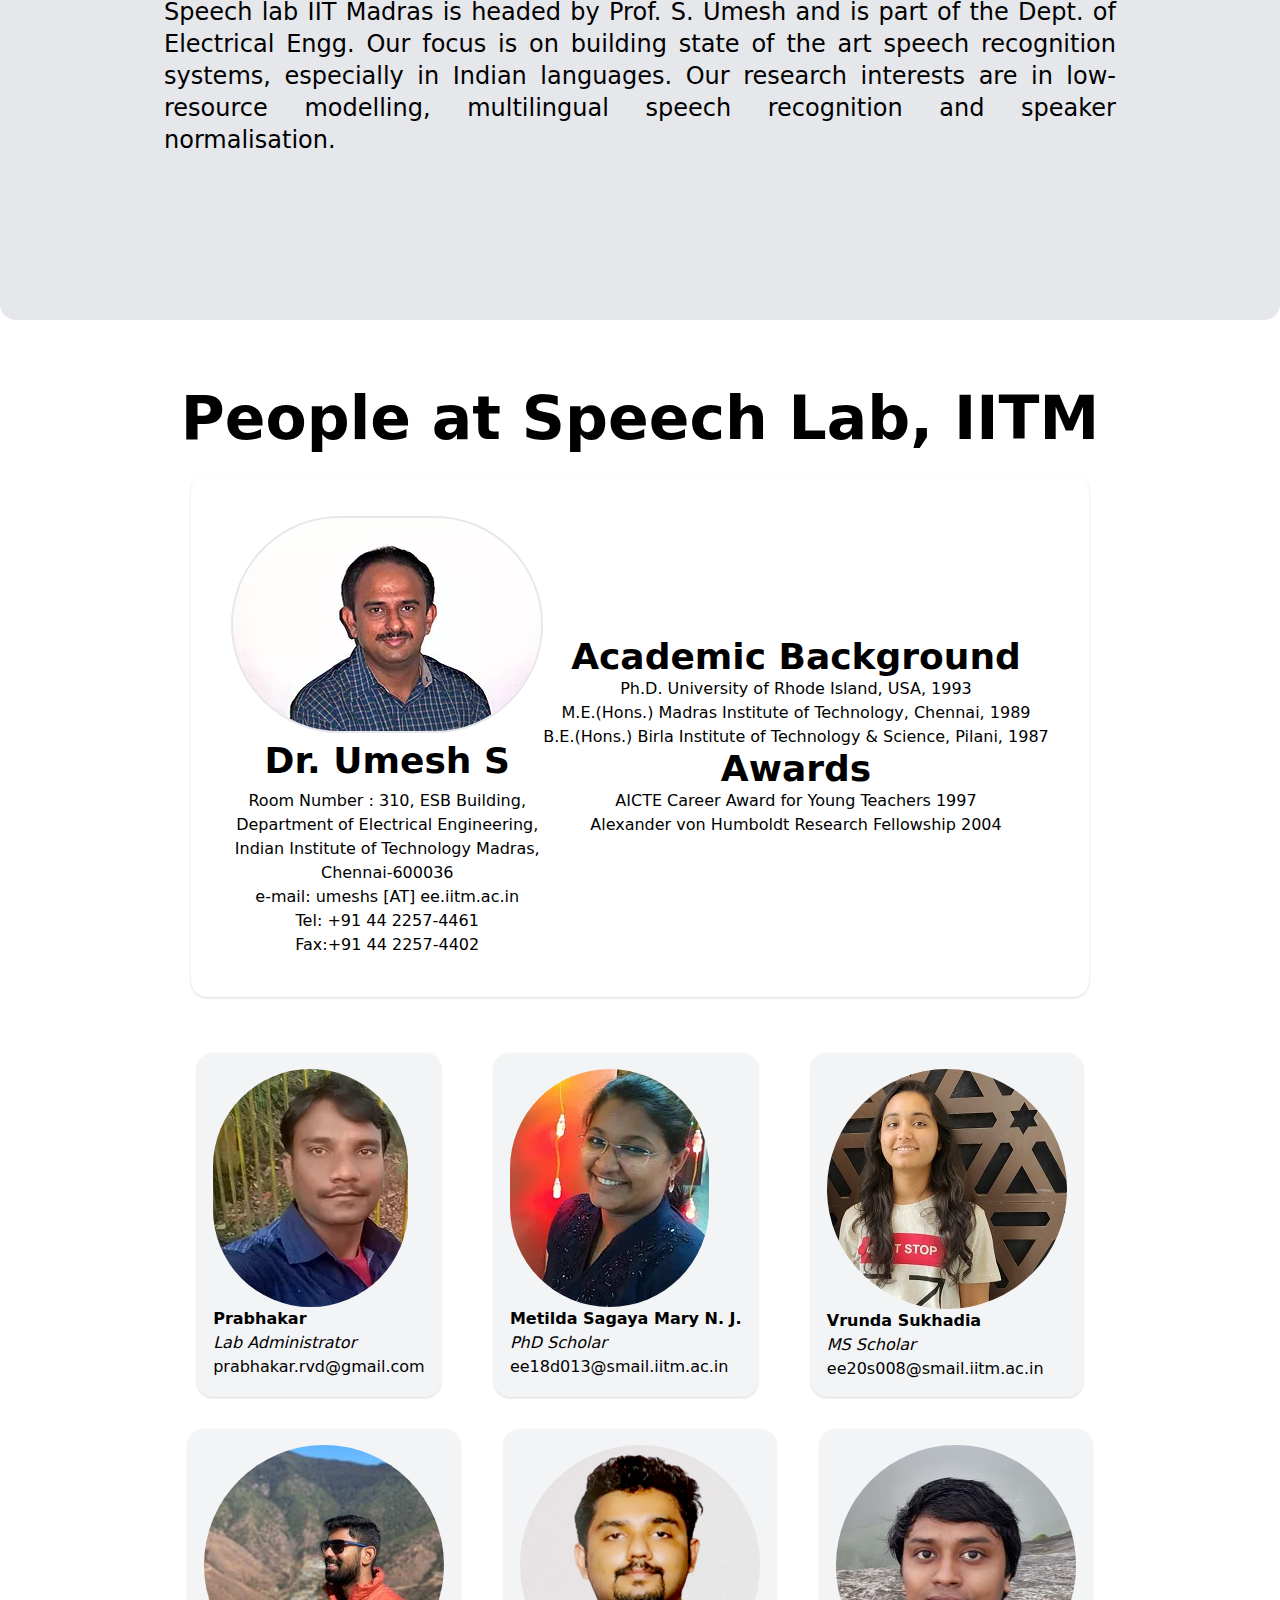
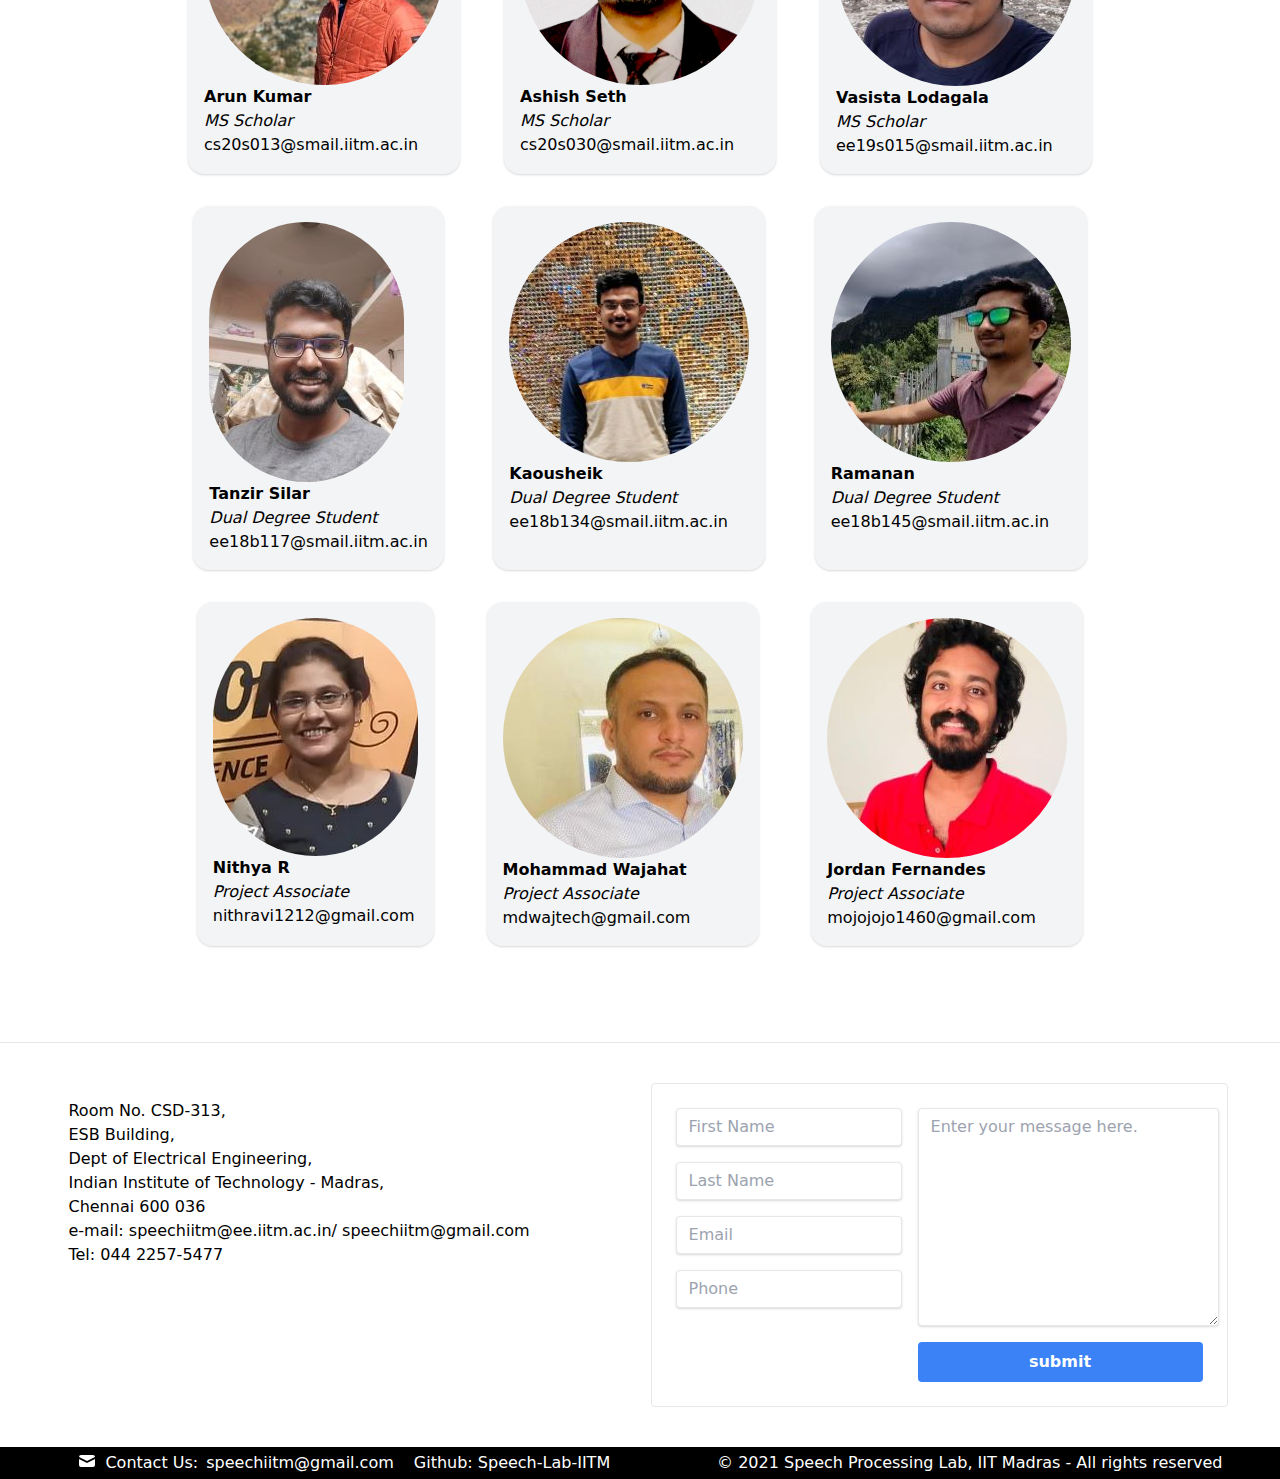
==== commit d15e450a: "Update index.html" ====
--- a/SpeechLab/index.html
+++ b/SpeechLab/index.html
@@ -163,12 +163,8 @@
 
         <div class="rounded-2xl flex flex-col justify-center items-center py-40 px-40 bg-gradient-to-r from-gray-200 to-gray-200"  >
             <h1 class="font-extrabold text-4xl p-5">About Speech Lab IITM</h1>
-            <p class="text-2xl break-words   py-1 px-1">
-                "Automatic Speech Recognition (ASR) is the process of deriving the transcription (word sequence) 
-                of an utterance, given the speech waveform."
-                Speech lab IIT Madras is headed by Prof. S. Umesh and is part of the Dept. of Electrical Engg.
-                Our focus is on building state of the art speech recognition systems, especially in Indian languages.
-                 Our research interests are in low-resource modelling, multilingual speech recognition and speaker normalisation.
+            <p class="text-2xl break-words   py-1 px-1" align="justify">
+                "Automatic Speech Recognition (ASR) is the process of deriving the transcription (word sequence) of an utterance, given the speech waveform." Speech lab IIT Madras is headed by Prof. S. Umesh and is part of the Dept. of Electrical Engg. Our focus is on building state of the art speech recognition systems, especially in Indian languages. Our research interests are in low-resource modelling, multilingual speech recognition and speaker normalisation.
             </p>
         </div>
         <div class="bg-blu-100 p-5">
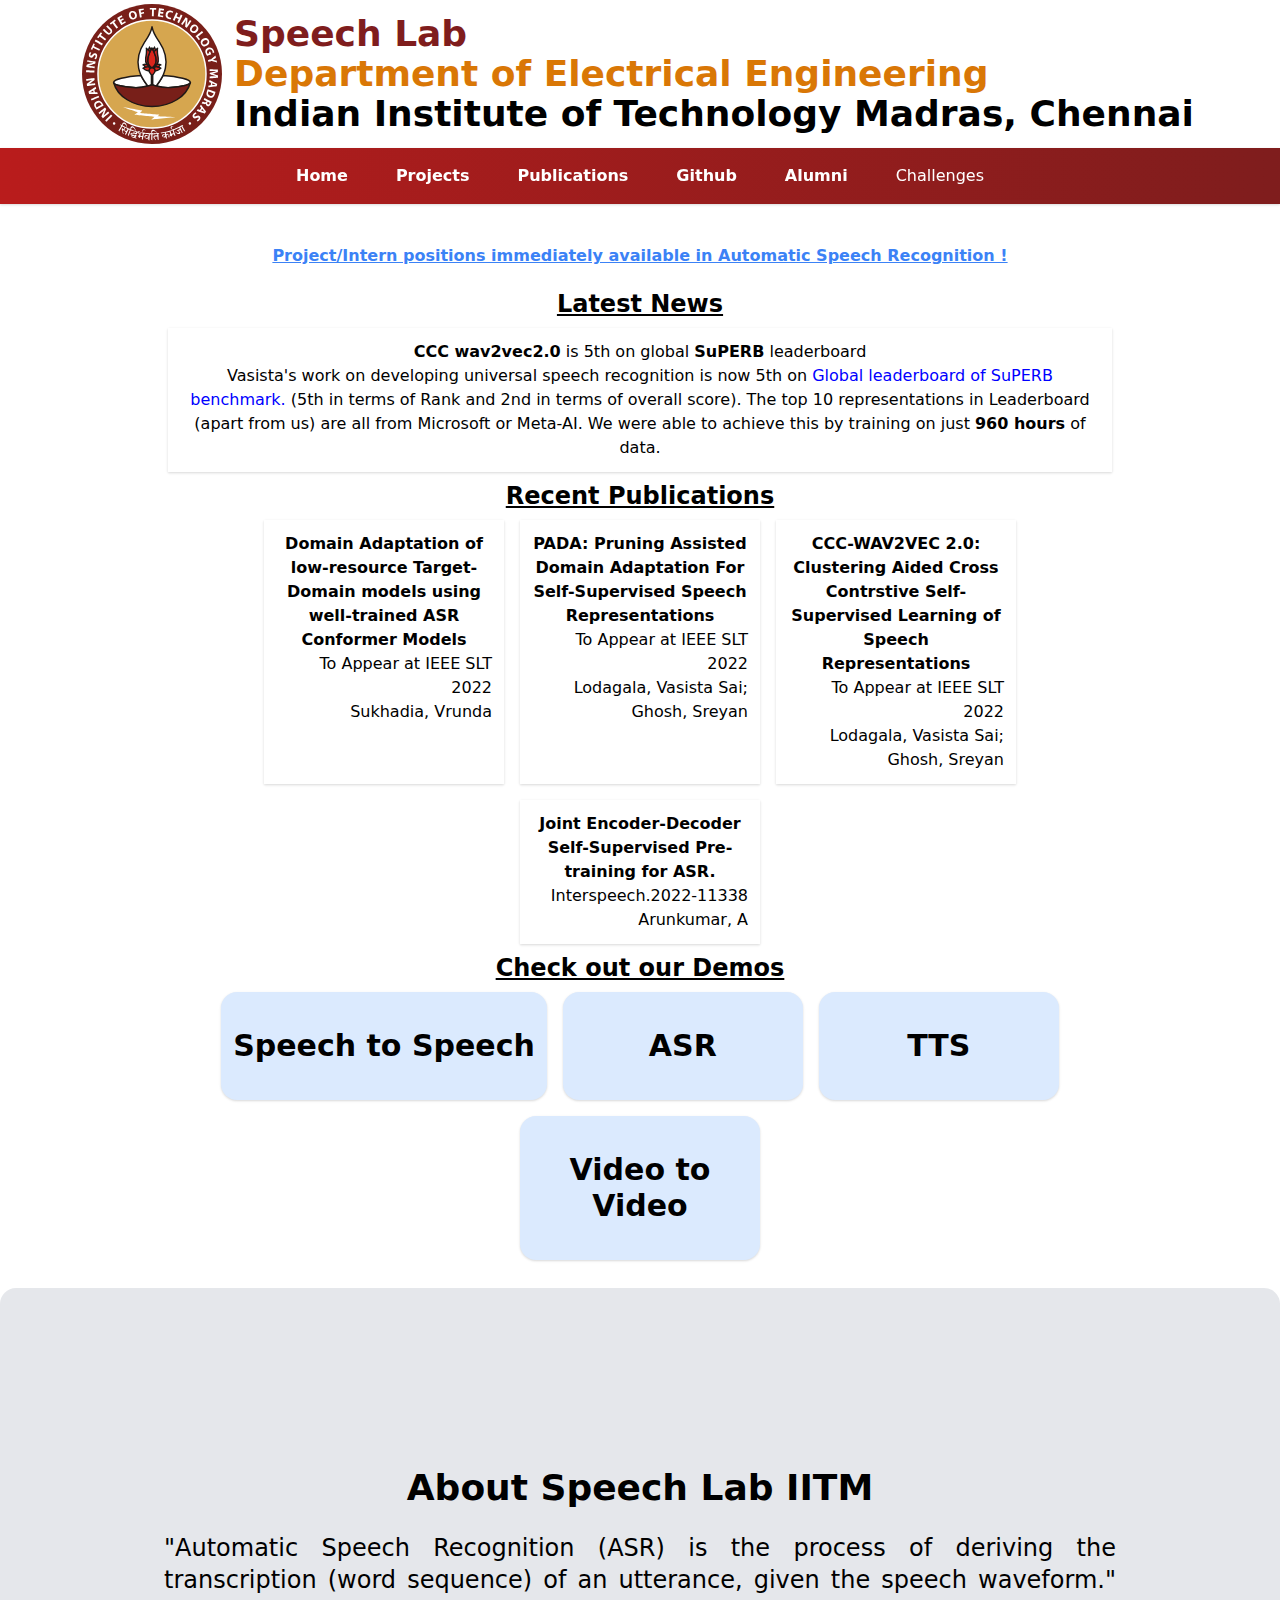
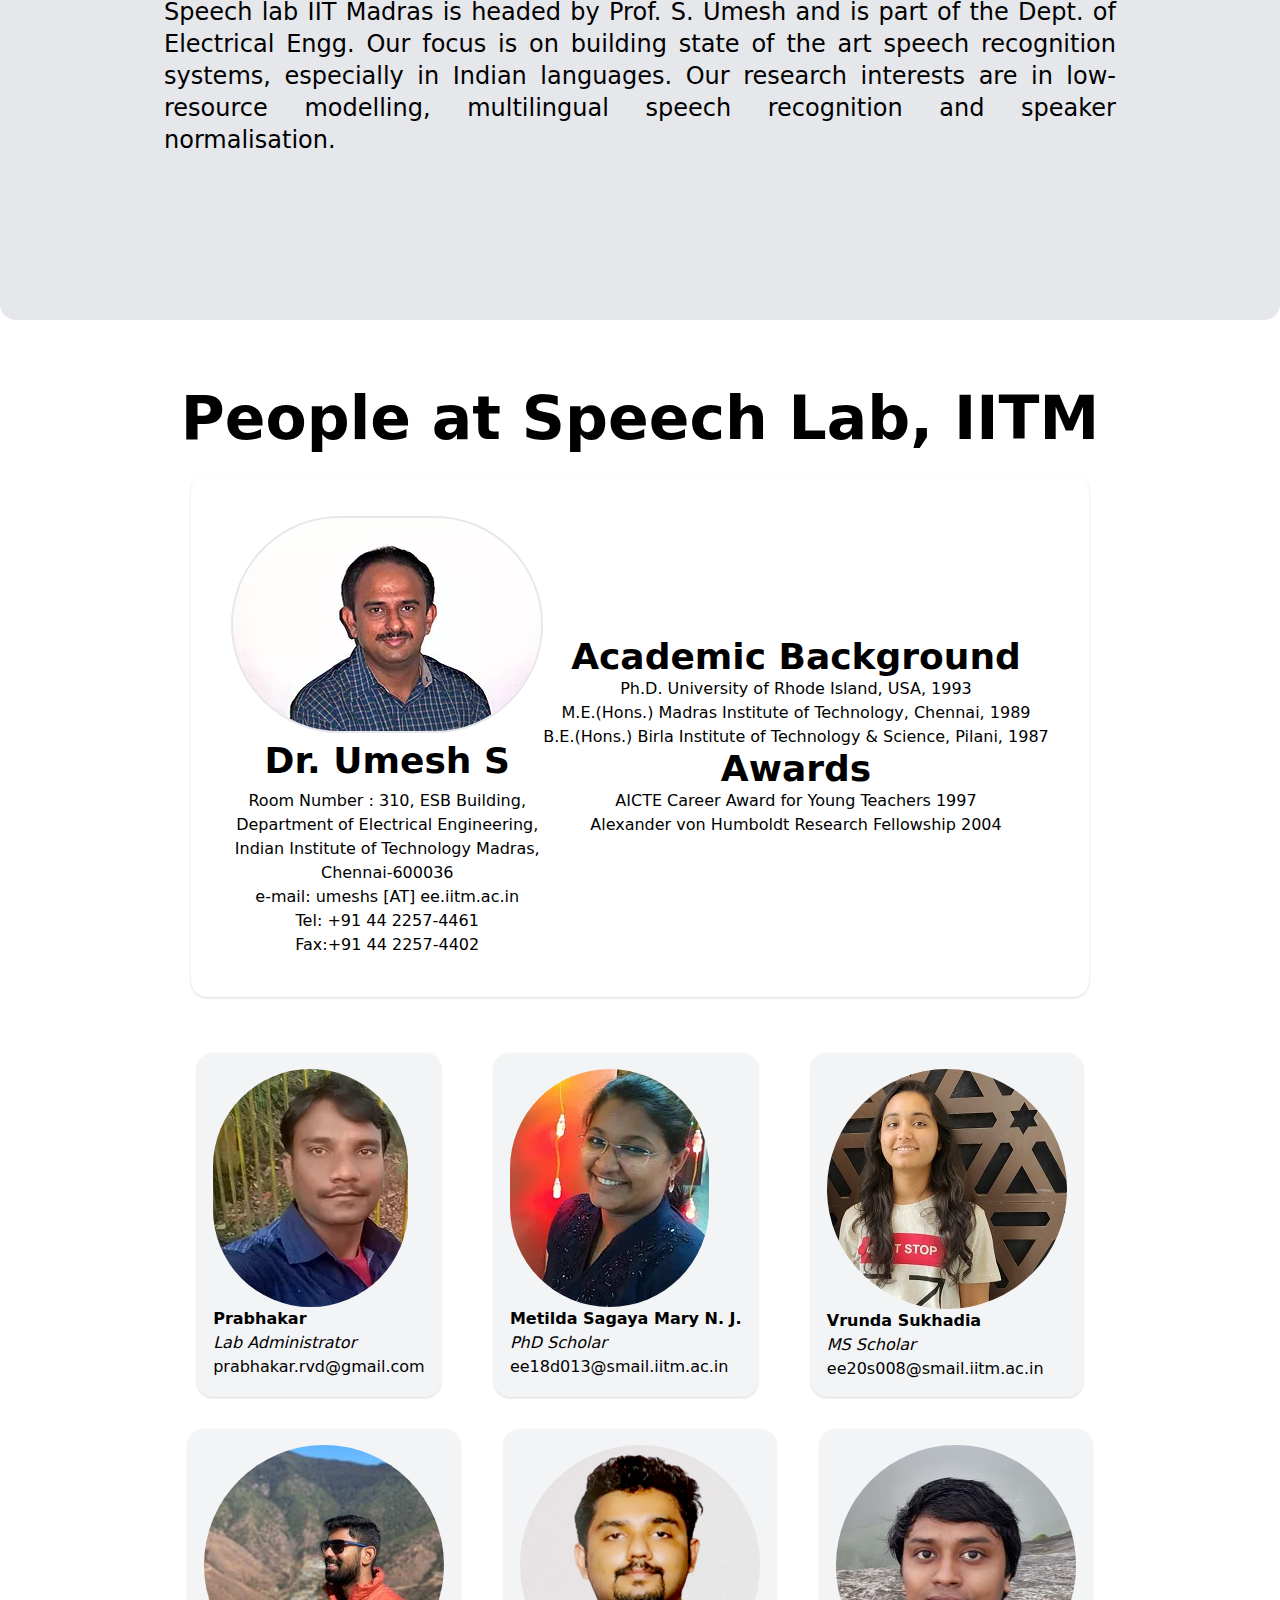
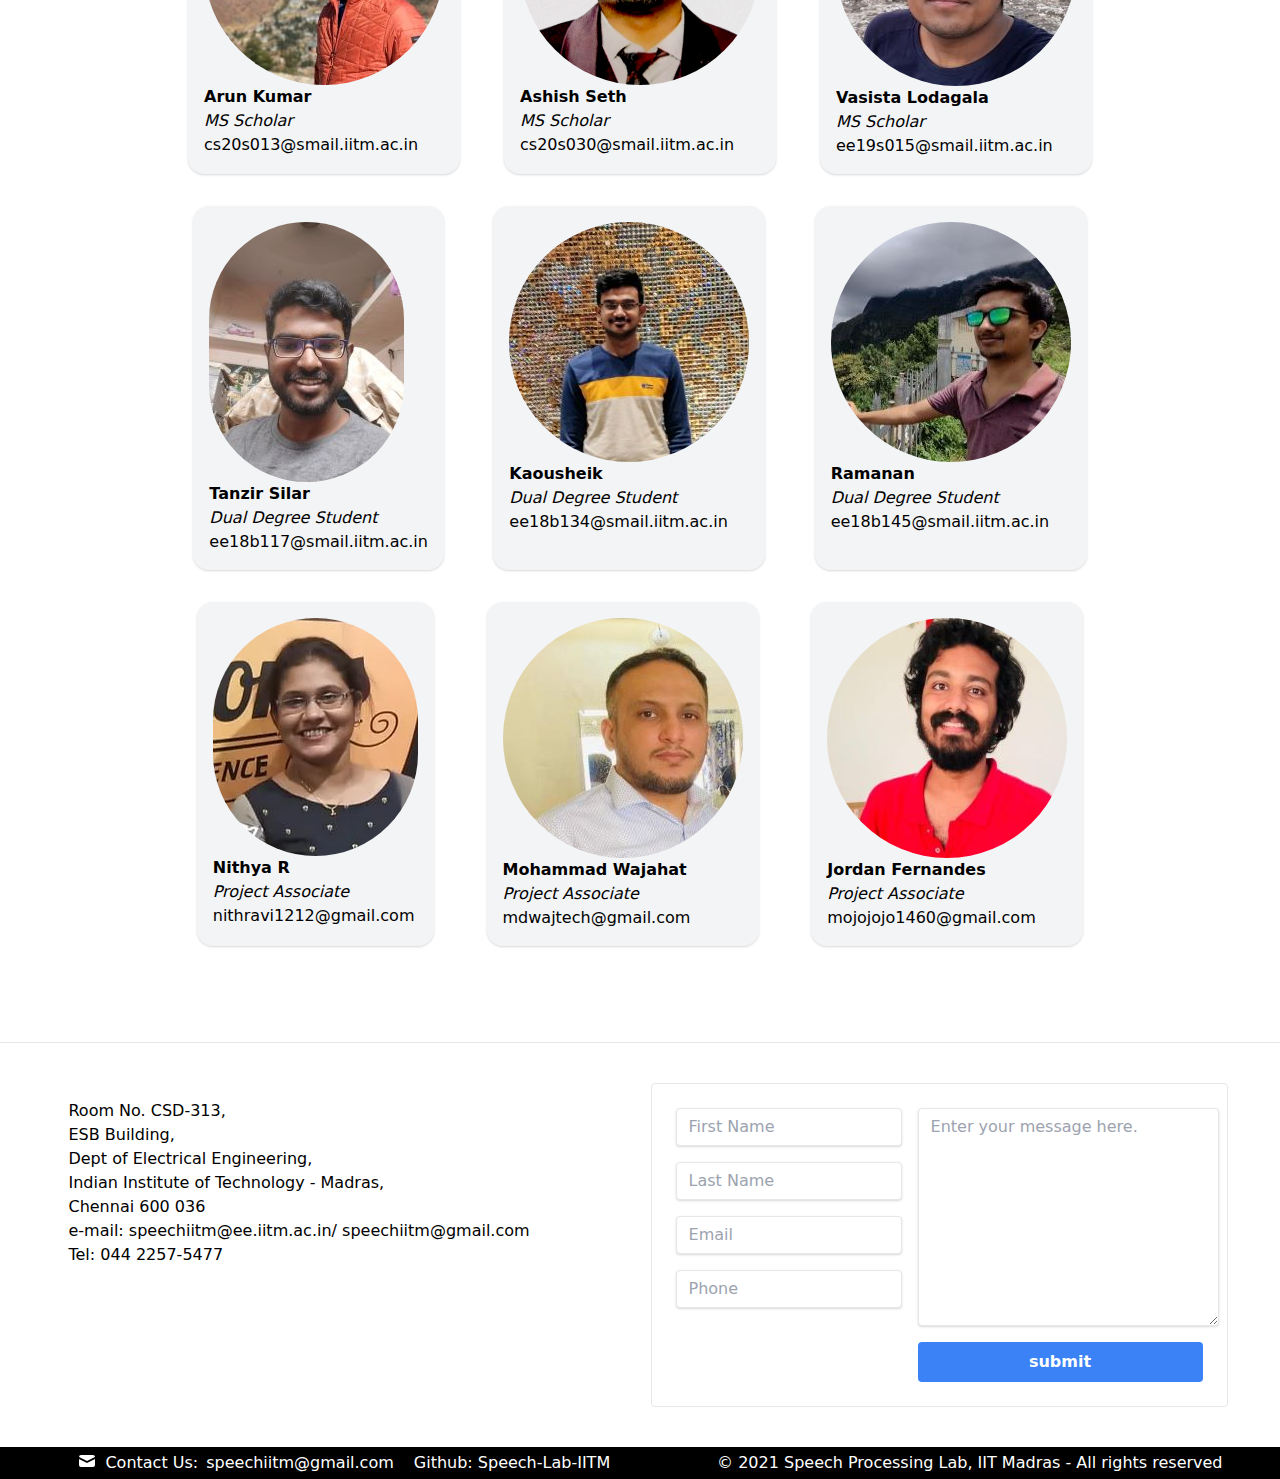
==== commit 81a63635: "updated navbar" ====
--- a/SpeechLab/index.html
+++ b/SpeechLab/index.html
@@ -50,9 +50,21 @@
                 <a href="alumni.html">
                     <li class="rounded-2xl hover:text-white py-4 px-6 hover:bg-gray-900">Alumni</li>
                 </a>
-                <a href="https://sites.google.com/view/gramvaaniasrchallenge/home">
+                <!-- <a href="https://sites.google.com/view/gramvaaniasrchallenge/home">
                 <li class="rounded-2xl hover:text-white py-4 px-6 hover:bg-gray-900">Gram Vaani Challenge</li>
-                </a>
+                </a> -->
+                <li class="rounded-2xl hover:text-white py-4 px-6 hover:bg-gray-900">
+                <div class="dropdown-index">
+                    <button>Challenges</button>
+                    <div class="dropdown-options-index">
+                      <a href="https://sites.google.com/view/indian-language-asrchallenge/home?pli=1" target="_blank">Multilingual</a>
+                      <a href="https://sites.google.com/view/englishasrchallenge/home" target="_blank">Indian English</a>
+                      <a href="https://sites.google.com/view/asr-challenge" target="_blank">Hindi</a>
+                      <a href="https://sites.google.com/view/gramvaaniasrchallenge/home" target="_blank">Gramvaani</a>
+
+                    </div>
+                  </div>
+                  </li>
                 </a>
 
             </ul>
--- a/index.css
+++ b/index.css
@@ -8,4 +8,21 @@
     0% { color: red; }
     50% { color: blue; }
     100% { color: red; }
+  }
+
+  .dropdown-index {
+    display: inline-block;
+    position: relative;
+    color: inherit;
+  }
+
+  .dropdown-options-index {
+    display: none;
+    position: absolute;
+    overflow: auto;
+    background-color: black;
+  }
+  
+  .dropdown-index:hover .dropdown-options-index {
+    display: block;
   }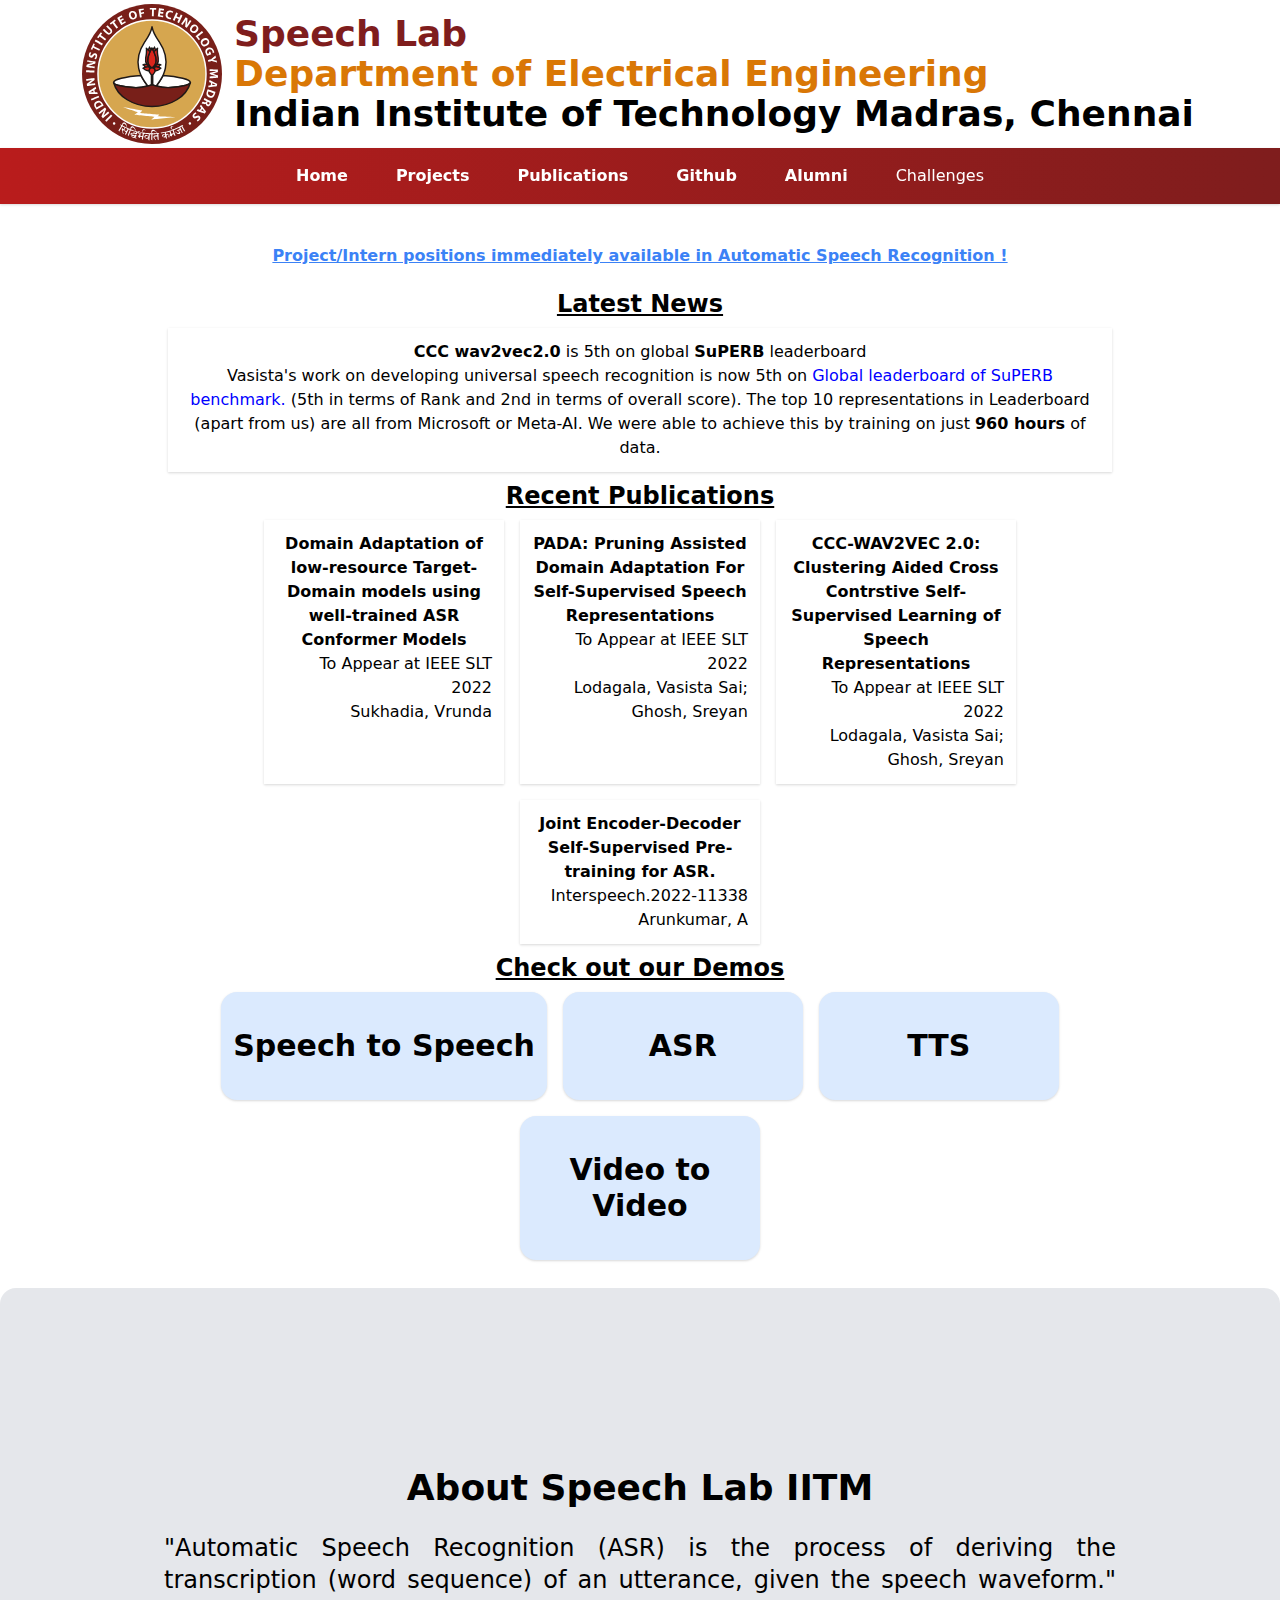
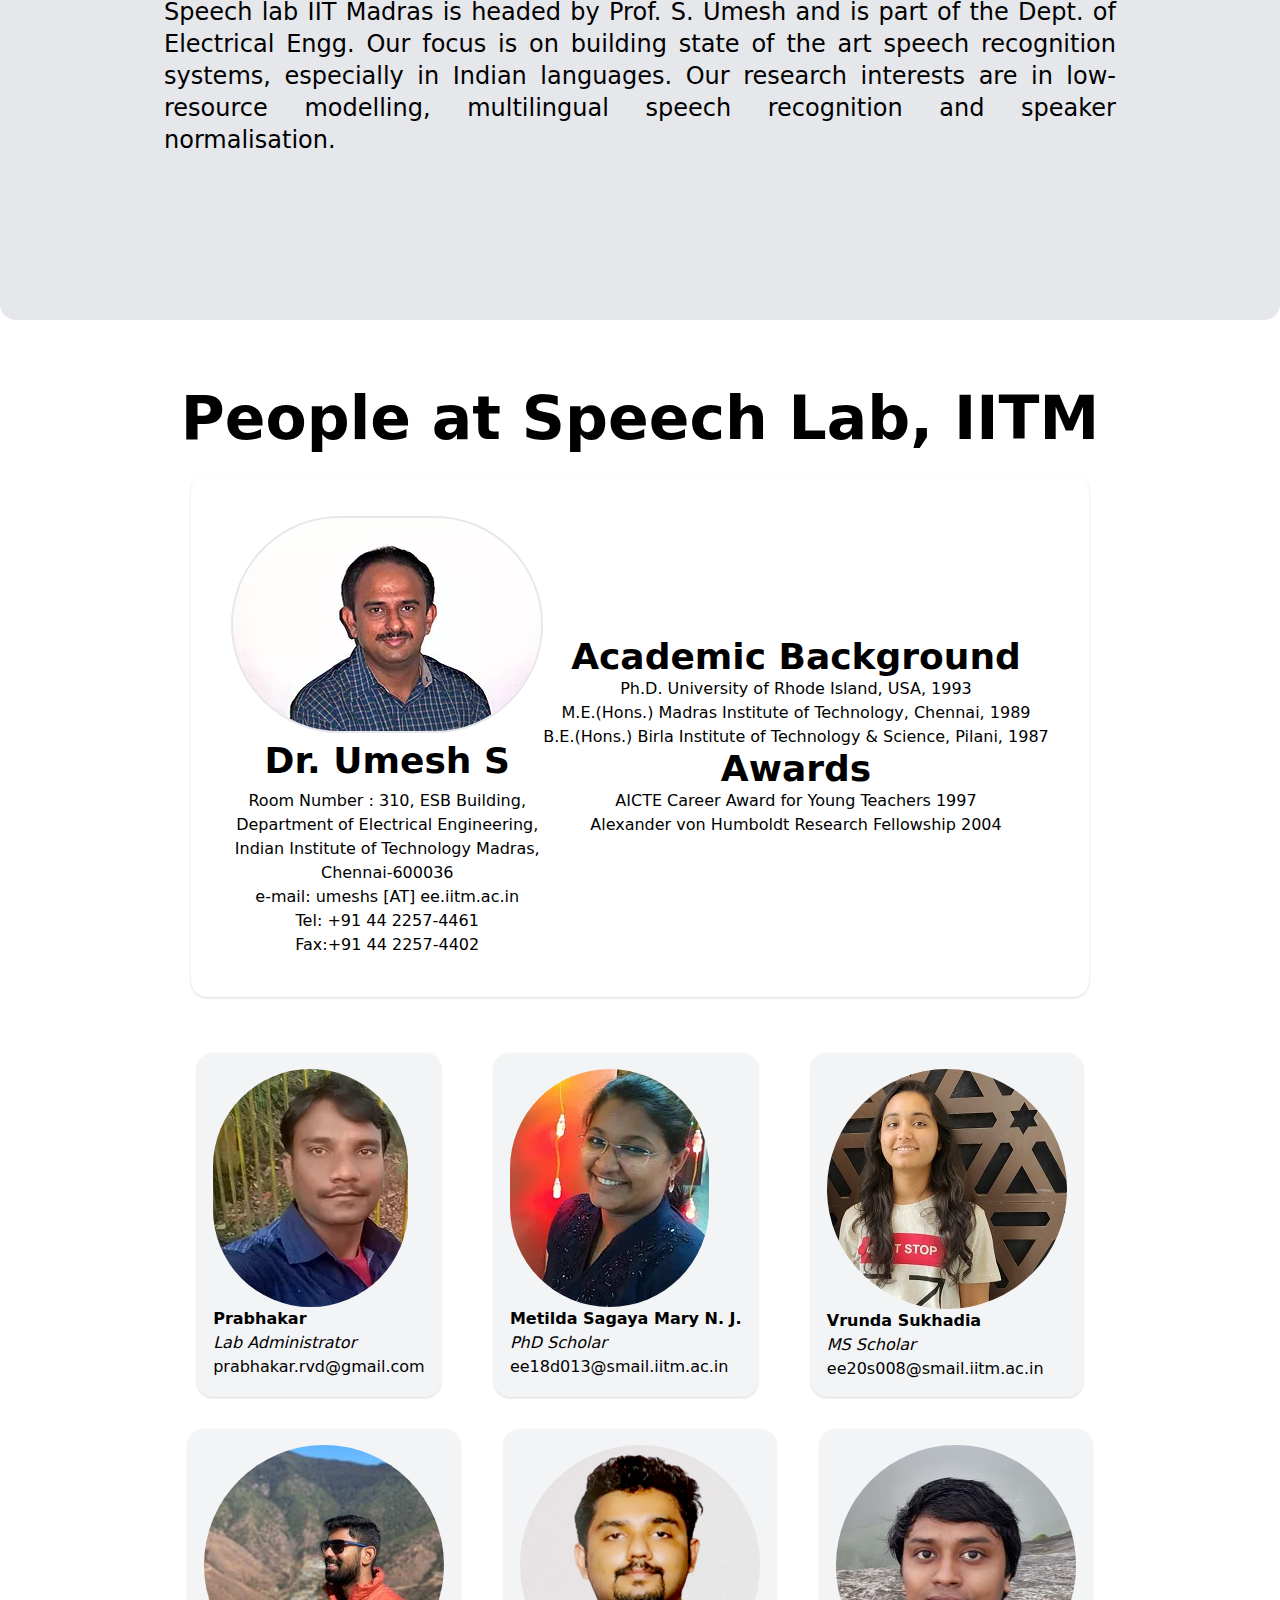
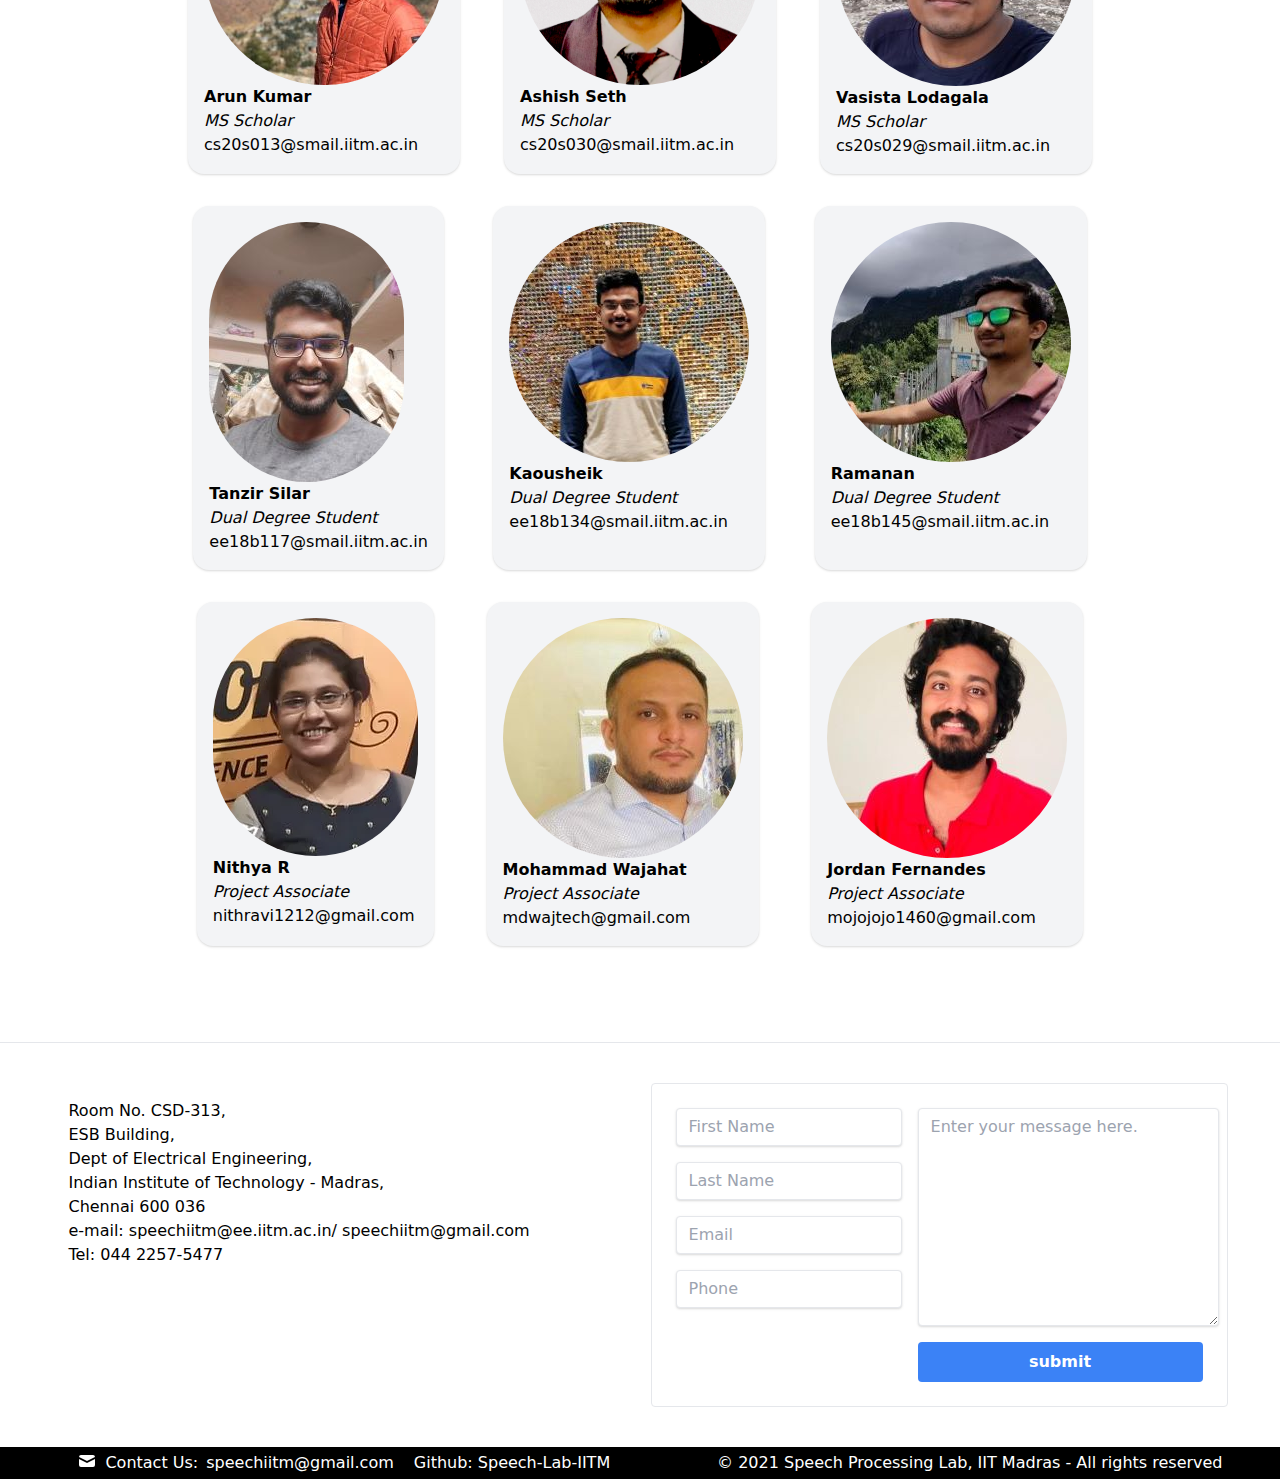
==== commit c8d1ee41: "email ID correction made" ====
--- a/SpeechLab/index.html
+++ b/SpeechLab/index.html
@@ -262,7 +262,7 @@
                     <img src="../Assets/Images/vasista.jpg" alt="" class="rounded-full">
                     <div><strong>Vasista Lodagala</strong></div> 
                     <div><em>MS Scholar</em></div>
-                    <div>ee19s015@smail.iitm.ac.in</div>
+                    <div>cs20s029@smail.iitm.ac.in</div>
                 </div>
                 <div class="p-4 m-4 shadow rounded-2xl bg-gray-100">
                     <img src="../Assets/Images/tanzir-1.jpg" alt="" class="rounded-full">
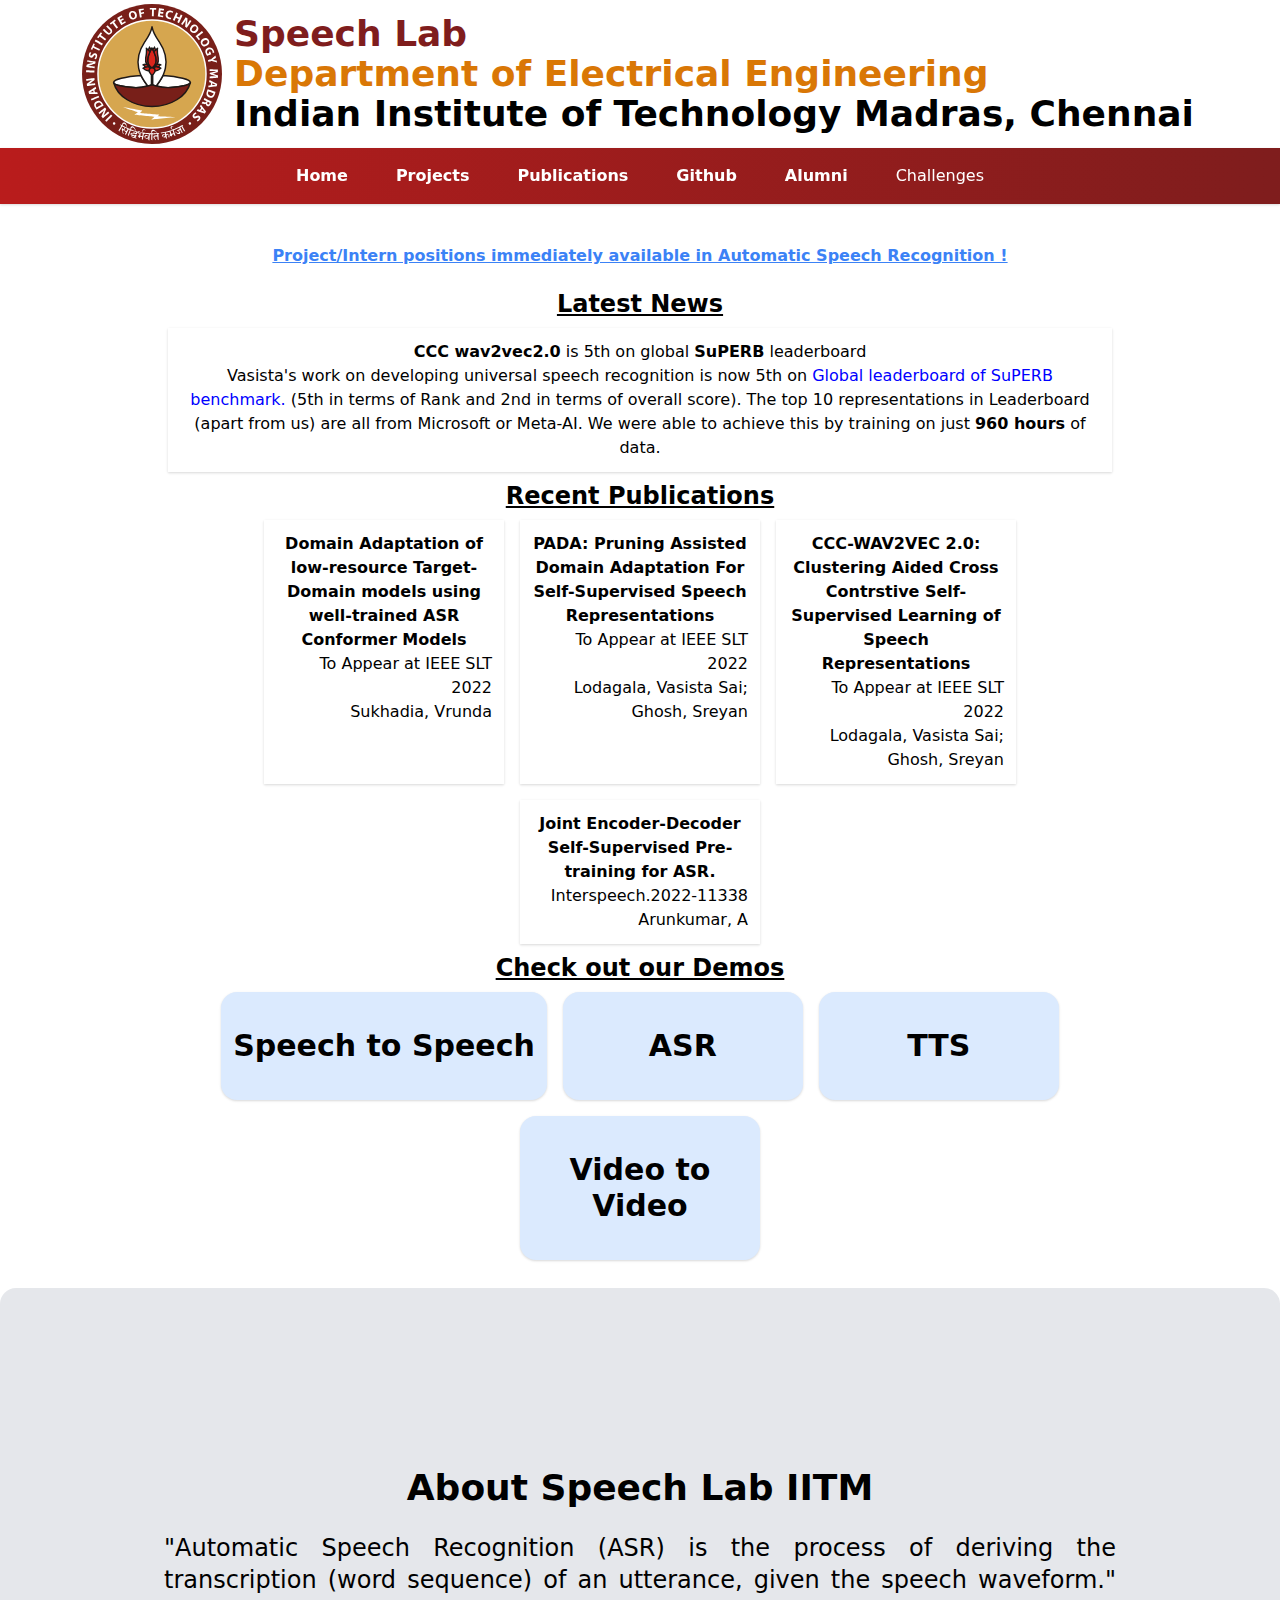
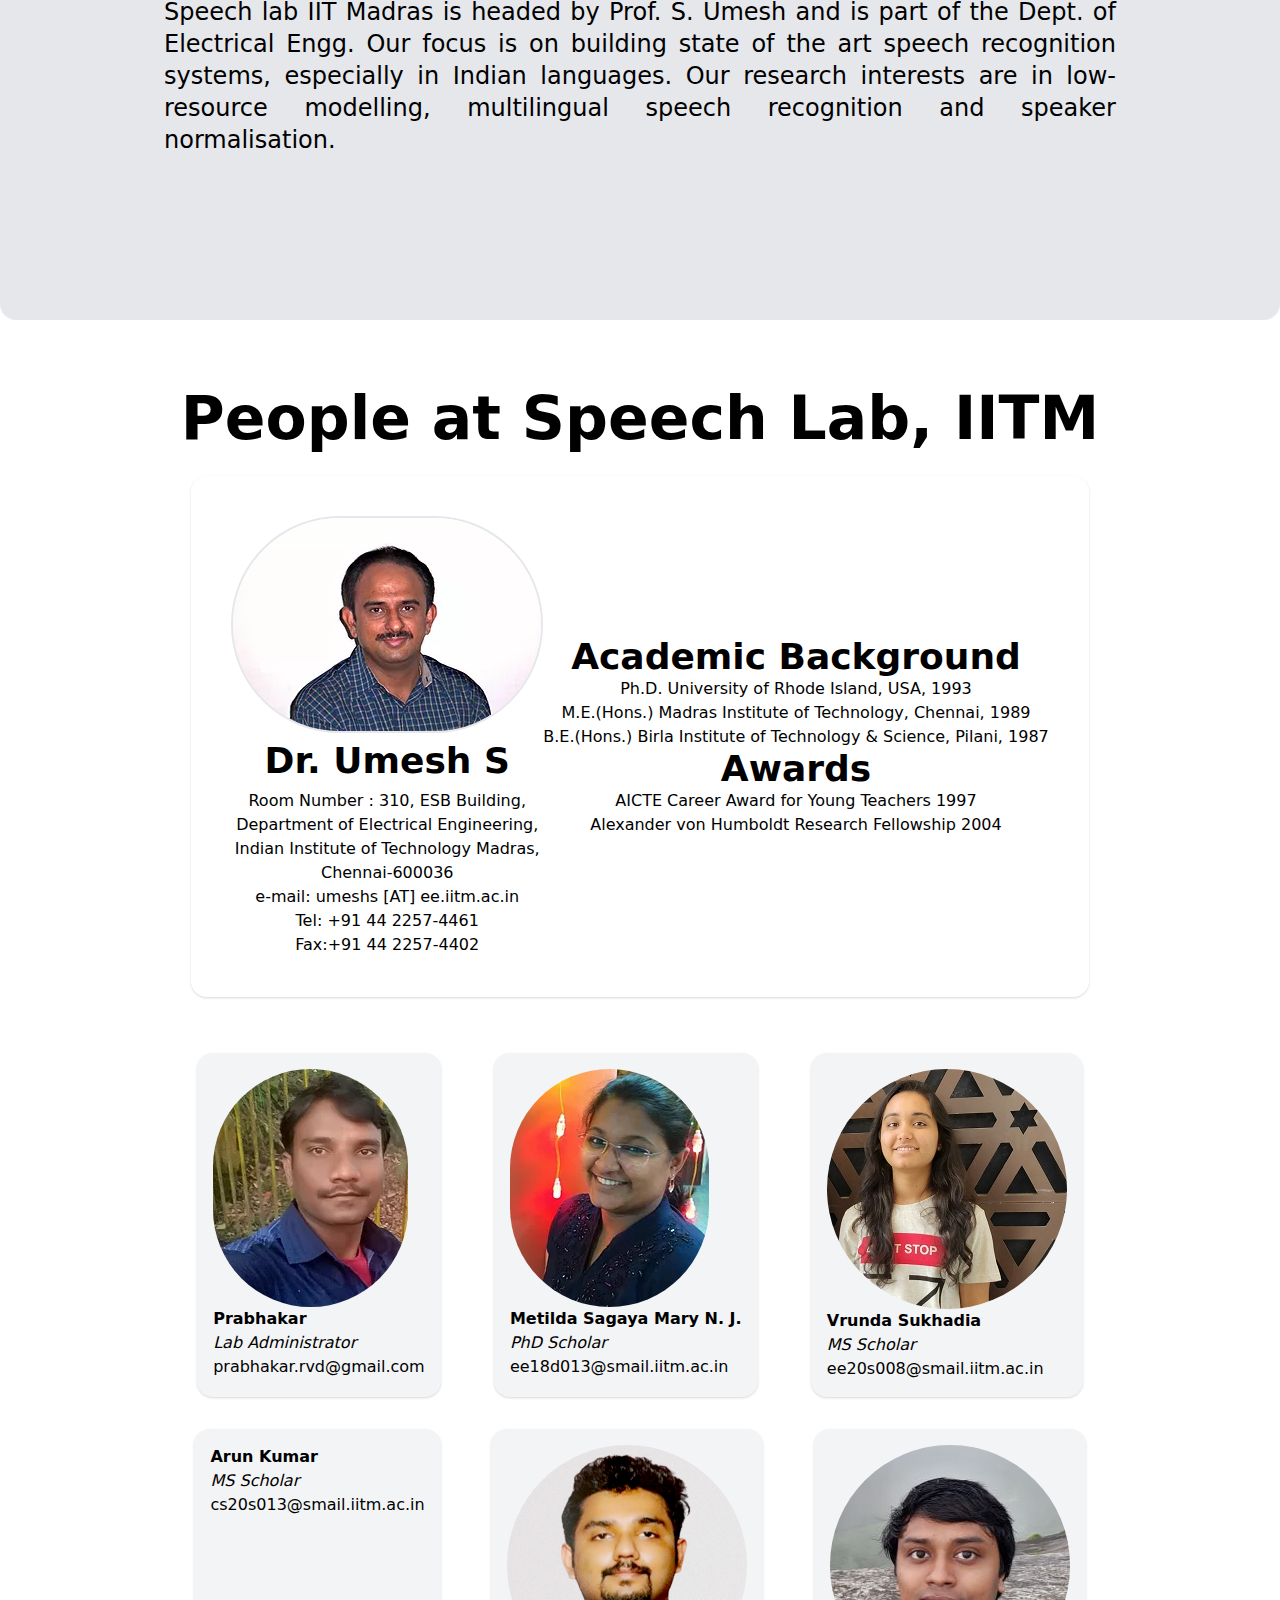
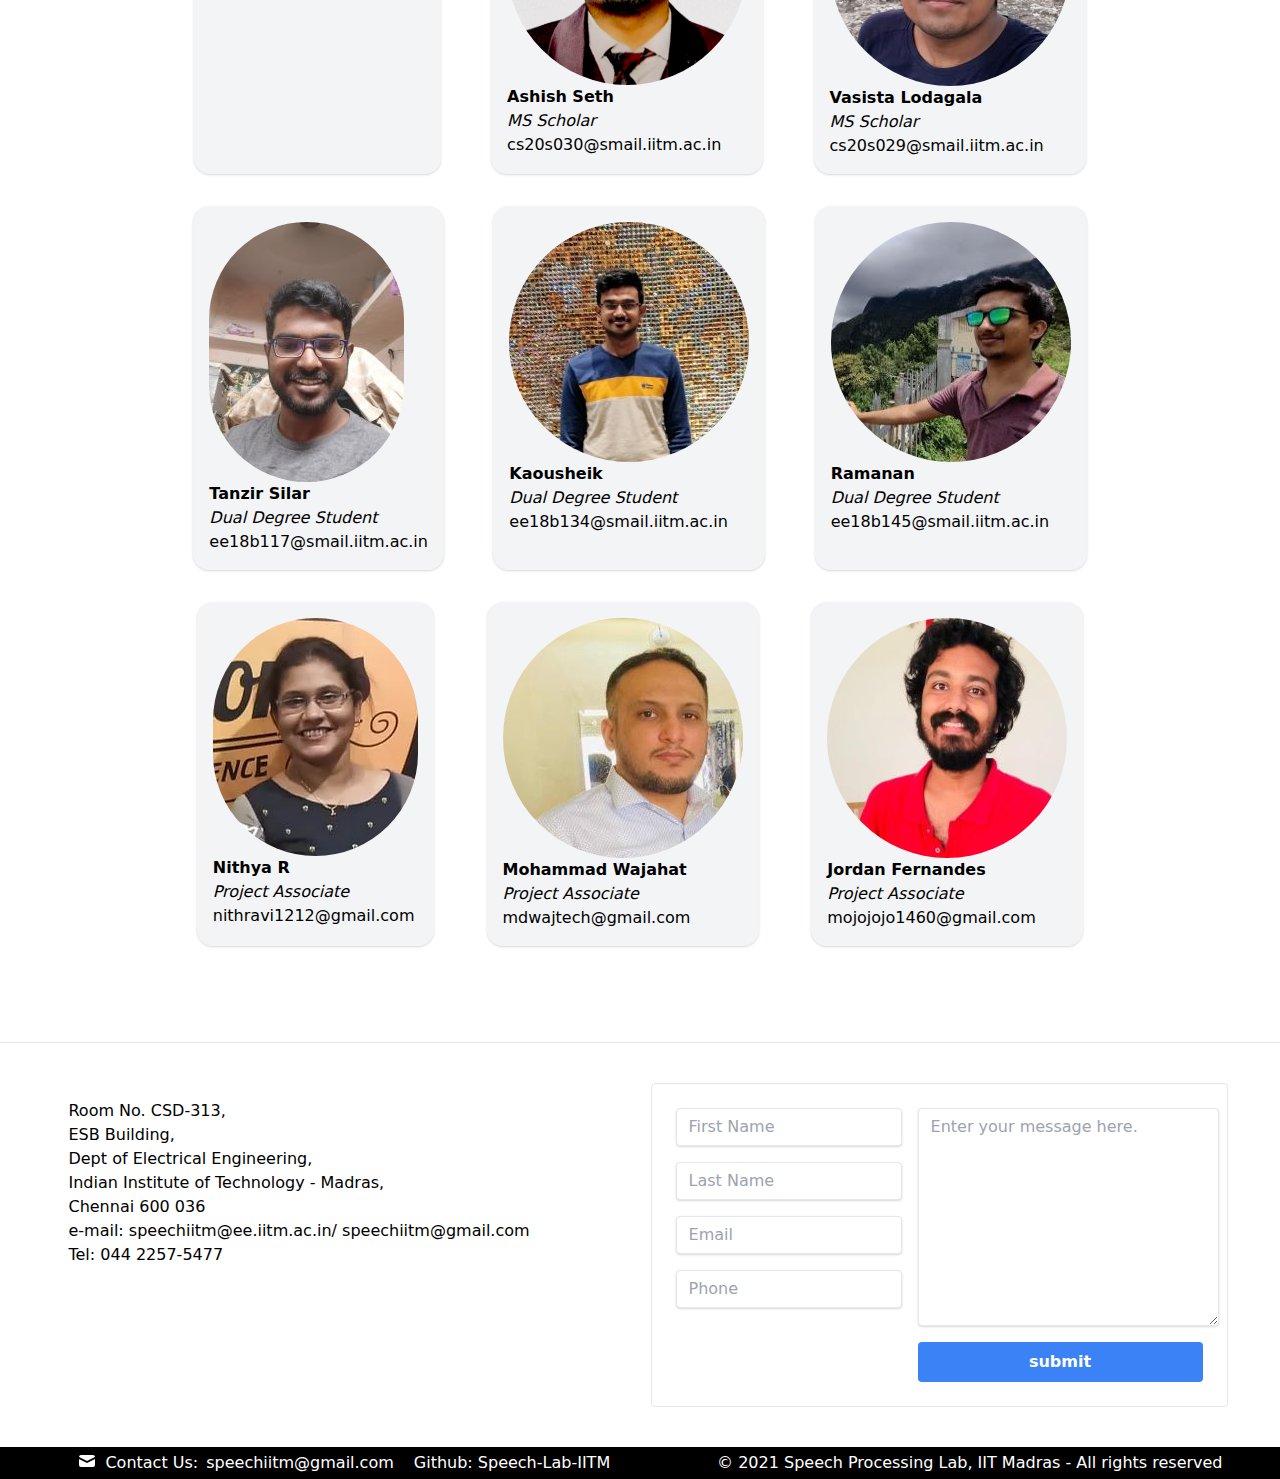
==== commit 97669713: "change member photo" ====
--- a/SpeechLab/index.html
+++ b/SpeechLab/index.html
@@ -247,7 +247,7 @@
                     <div>ee20s008@smail.iitm.ac.in</div>
                 </div>
                 <div class="p-4 m-4 shadow rounded-2xl bg-gray-100">
-                    <img src="../Assets/Images/arun.jpg" alt="" class="rounded-full">
+                    <img src="../Assets/Images/arun-1.jpg" alt="" class="rounded-full">
                     <div><strong>Arun Kumar</strong></div> 
                     <div><em>MS Scholar</em></div>
                     <div>cs20s013@smail.iitm.ac.in</div>
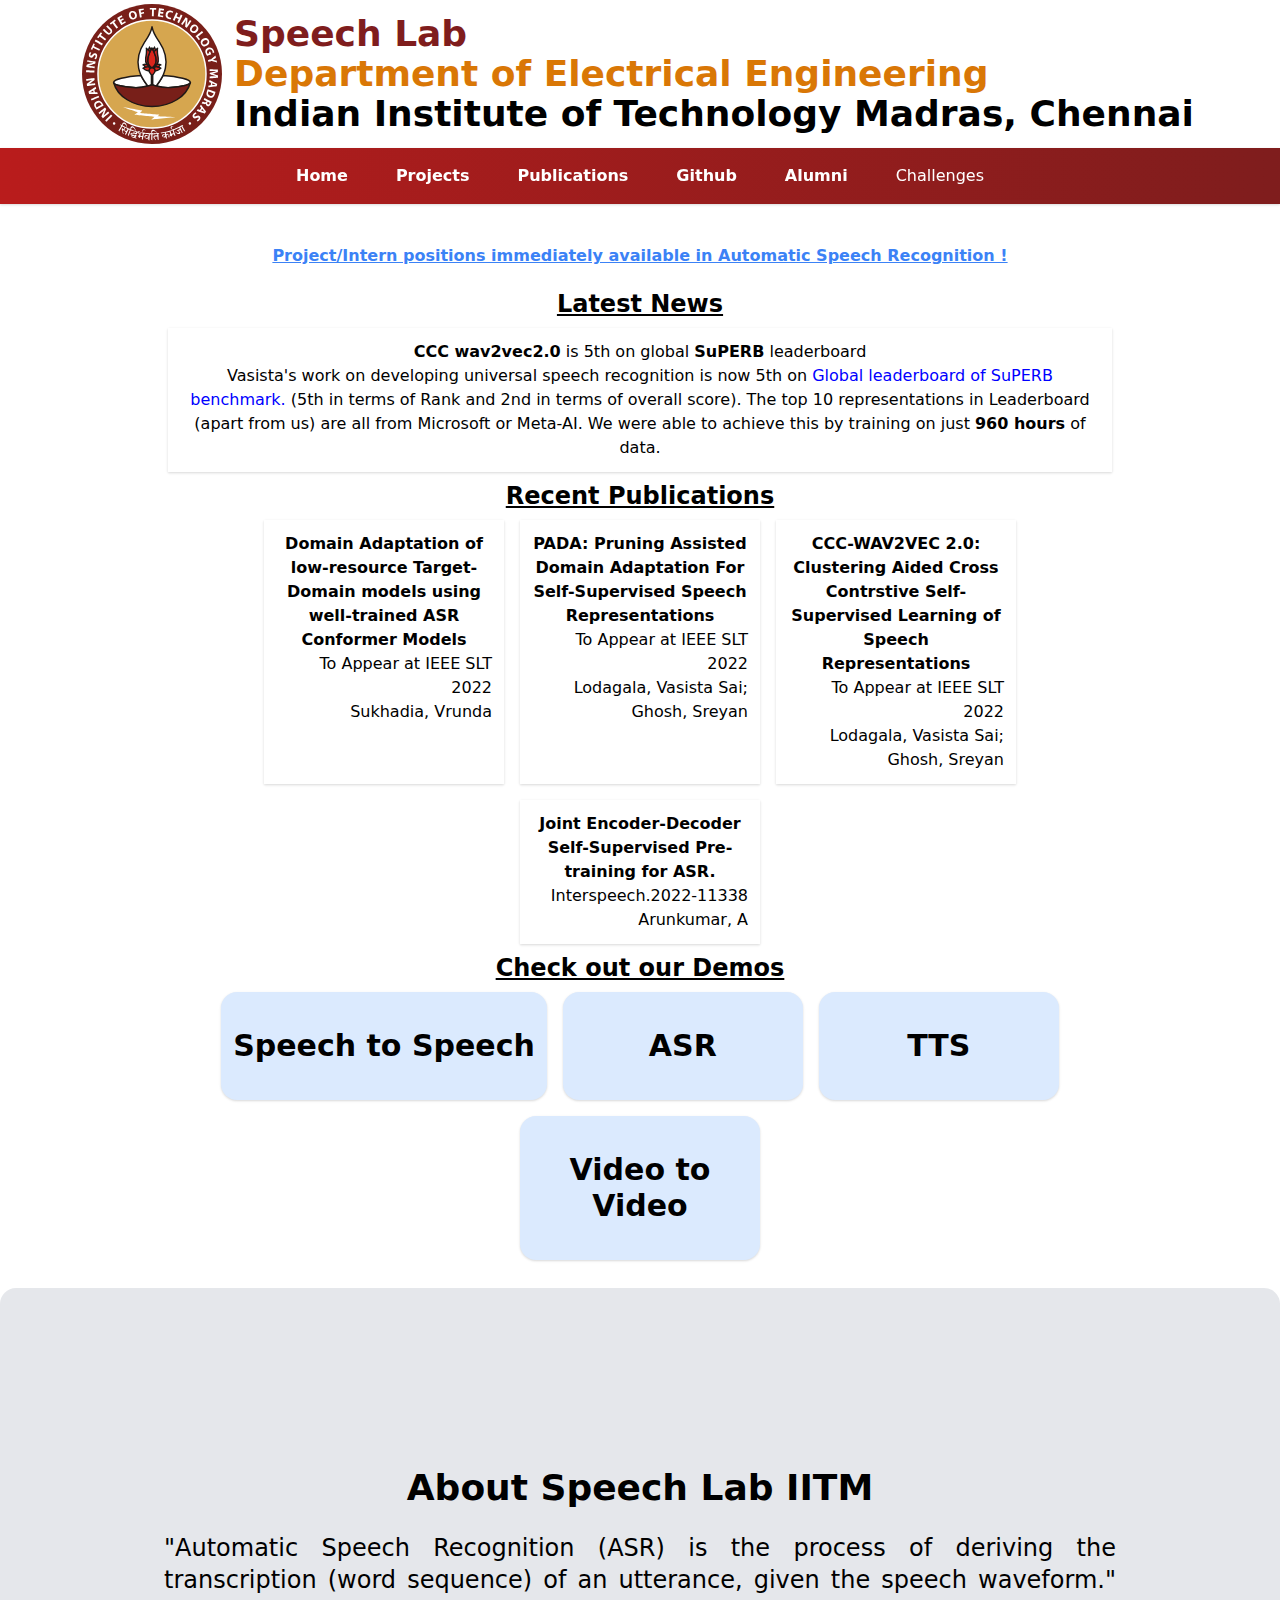
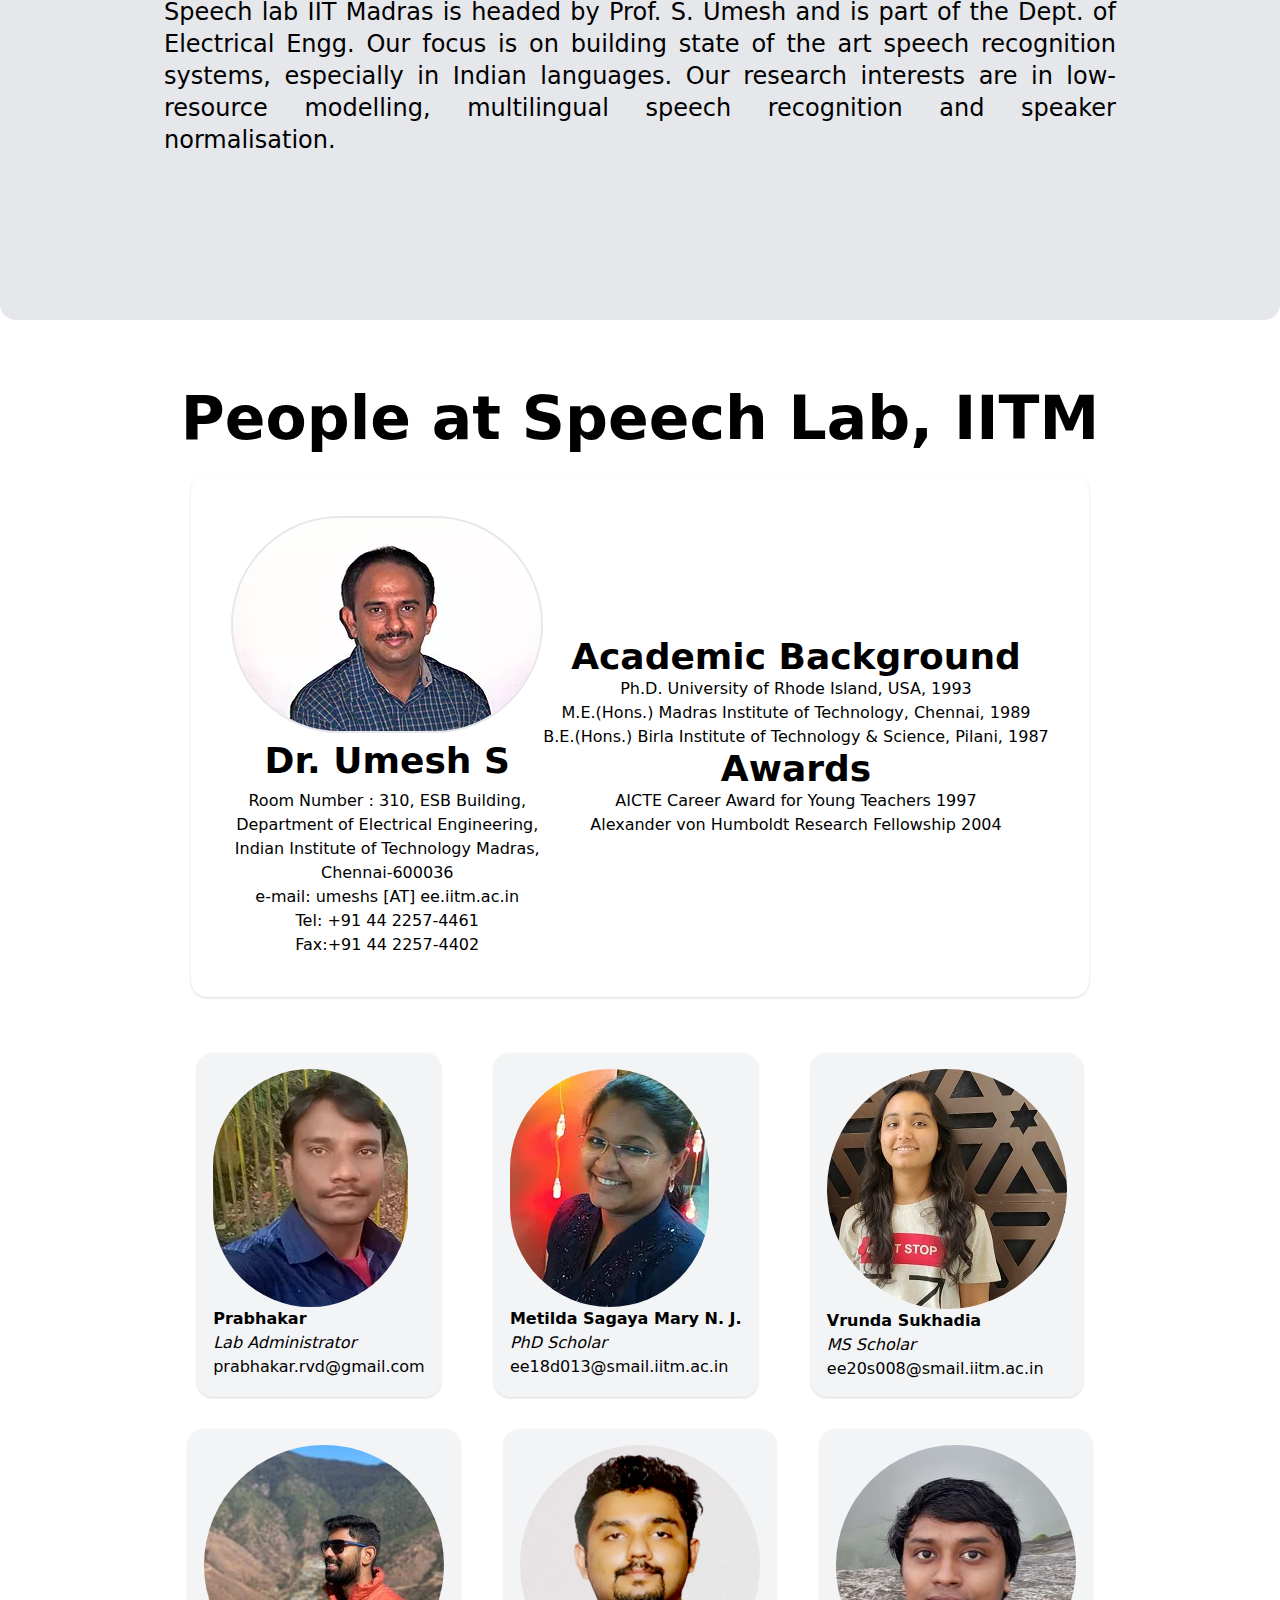
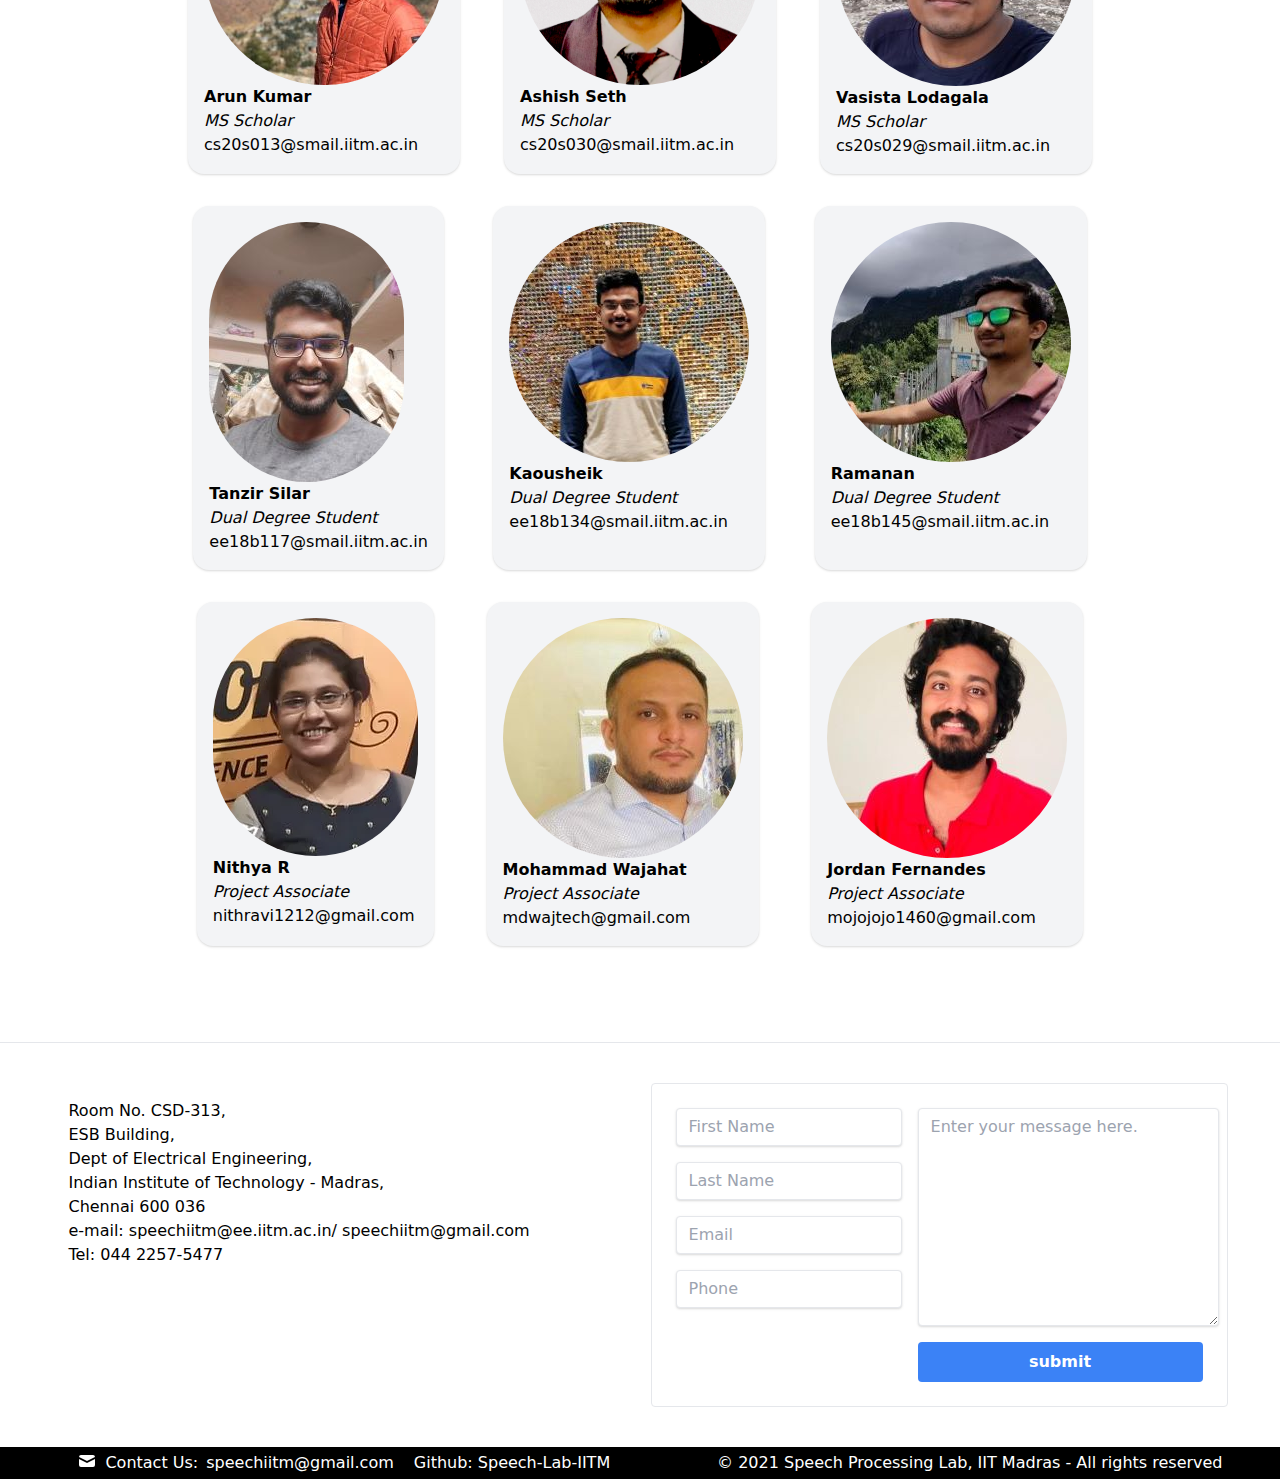
==== commit fd2bd61e: "update member photo" ====
--- a/SpeechLab/index.html
+++ b/SpeechLab/index.html
@@ -247,7 +247,7 @@
                     <div>ee20s008@smail.iitm.ac.in</div>
                 </div>
                 <div class="p-4 m-4 shadow rounded-2xl bg-gray-100">
-                    <img src="../Assets/Images/arun-1.jpg" alt="" class="rounded-full">
+                    <img src="../Assets/Images/arun.jpg" alt="" class="rounded-full">
                     <div><strong>Arun Kumar</strong></div> 
                     <div><em>MS Scholar</em></div>
                     <div>cs20s013@smail.iitm.ac.in</div>
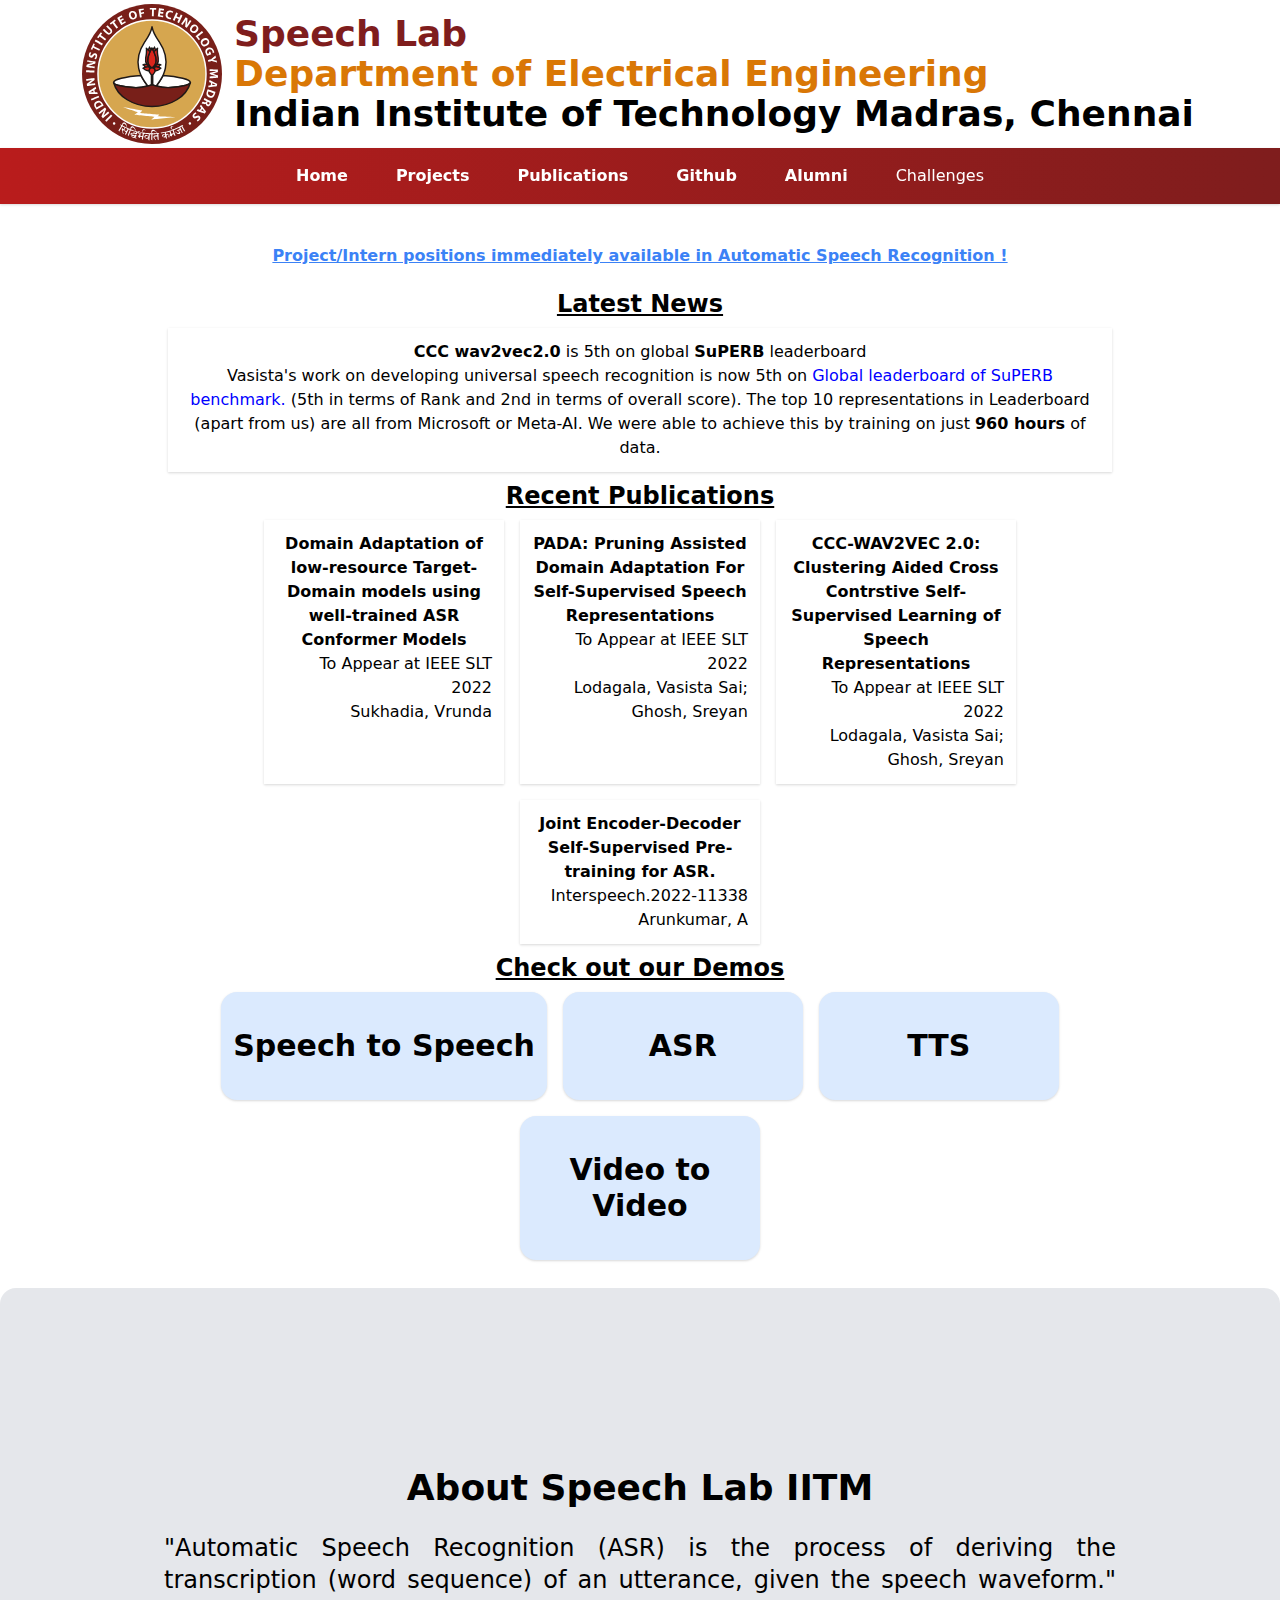
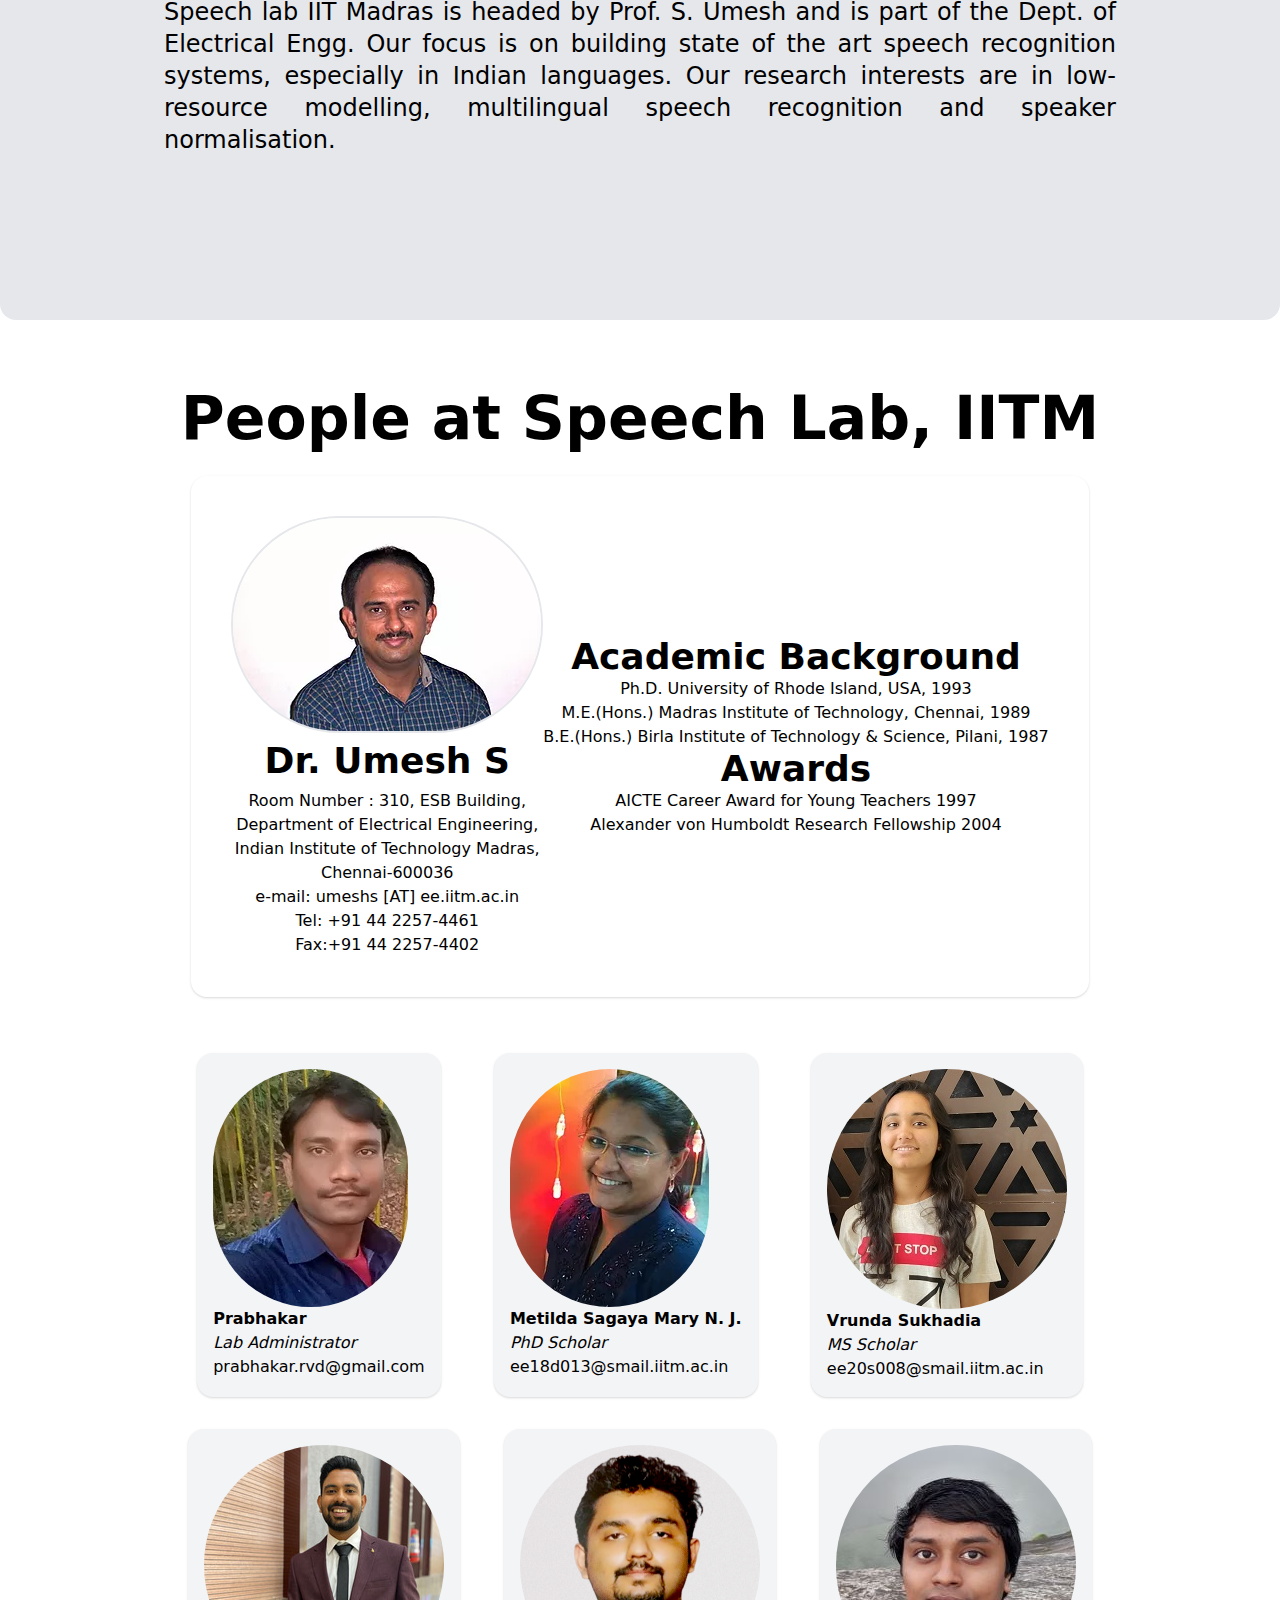
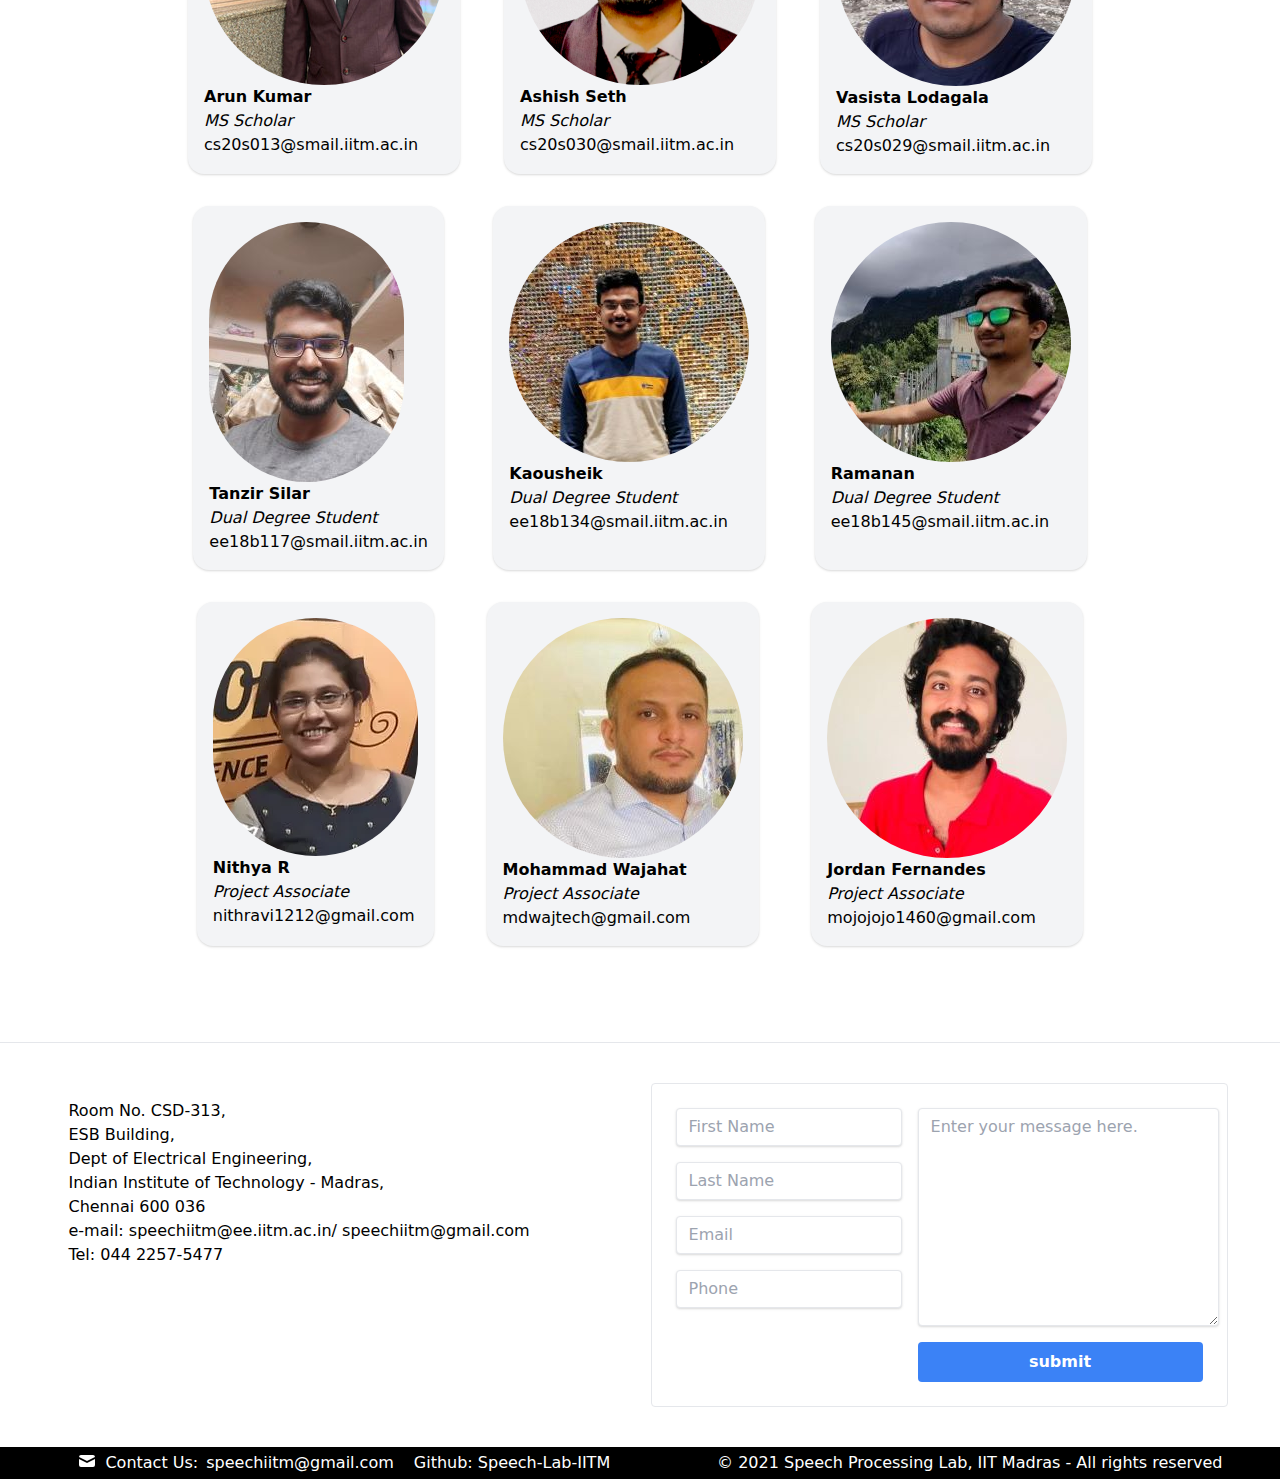
==== commit 6eae5860: "update member photo" ====
--- a/SpeechLab/index.html
+++ b/SpeechLab/index.html
@@ -247,7 +247,7 @@
                     <div>ee20s008@smail.iitm.ac.in</div>
                 </div>
                 <div class="p-4 m-4 shadow rounded-2xl bg-gray-100">
-                    <img src="../Assets/Images/arun.jpg" alt="" class="rounded-full">
+                    <img src="../Assets/Images/arun-1.jpg" alt="" class="rounded-full">
                     <div><strong>Arun Kumar</strong></div> 
                     <div><em>MS Scholar</em></div>
                     <div>cs20s013@smail.iitm.ac.in</div>
